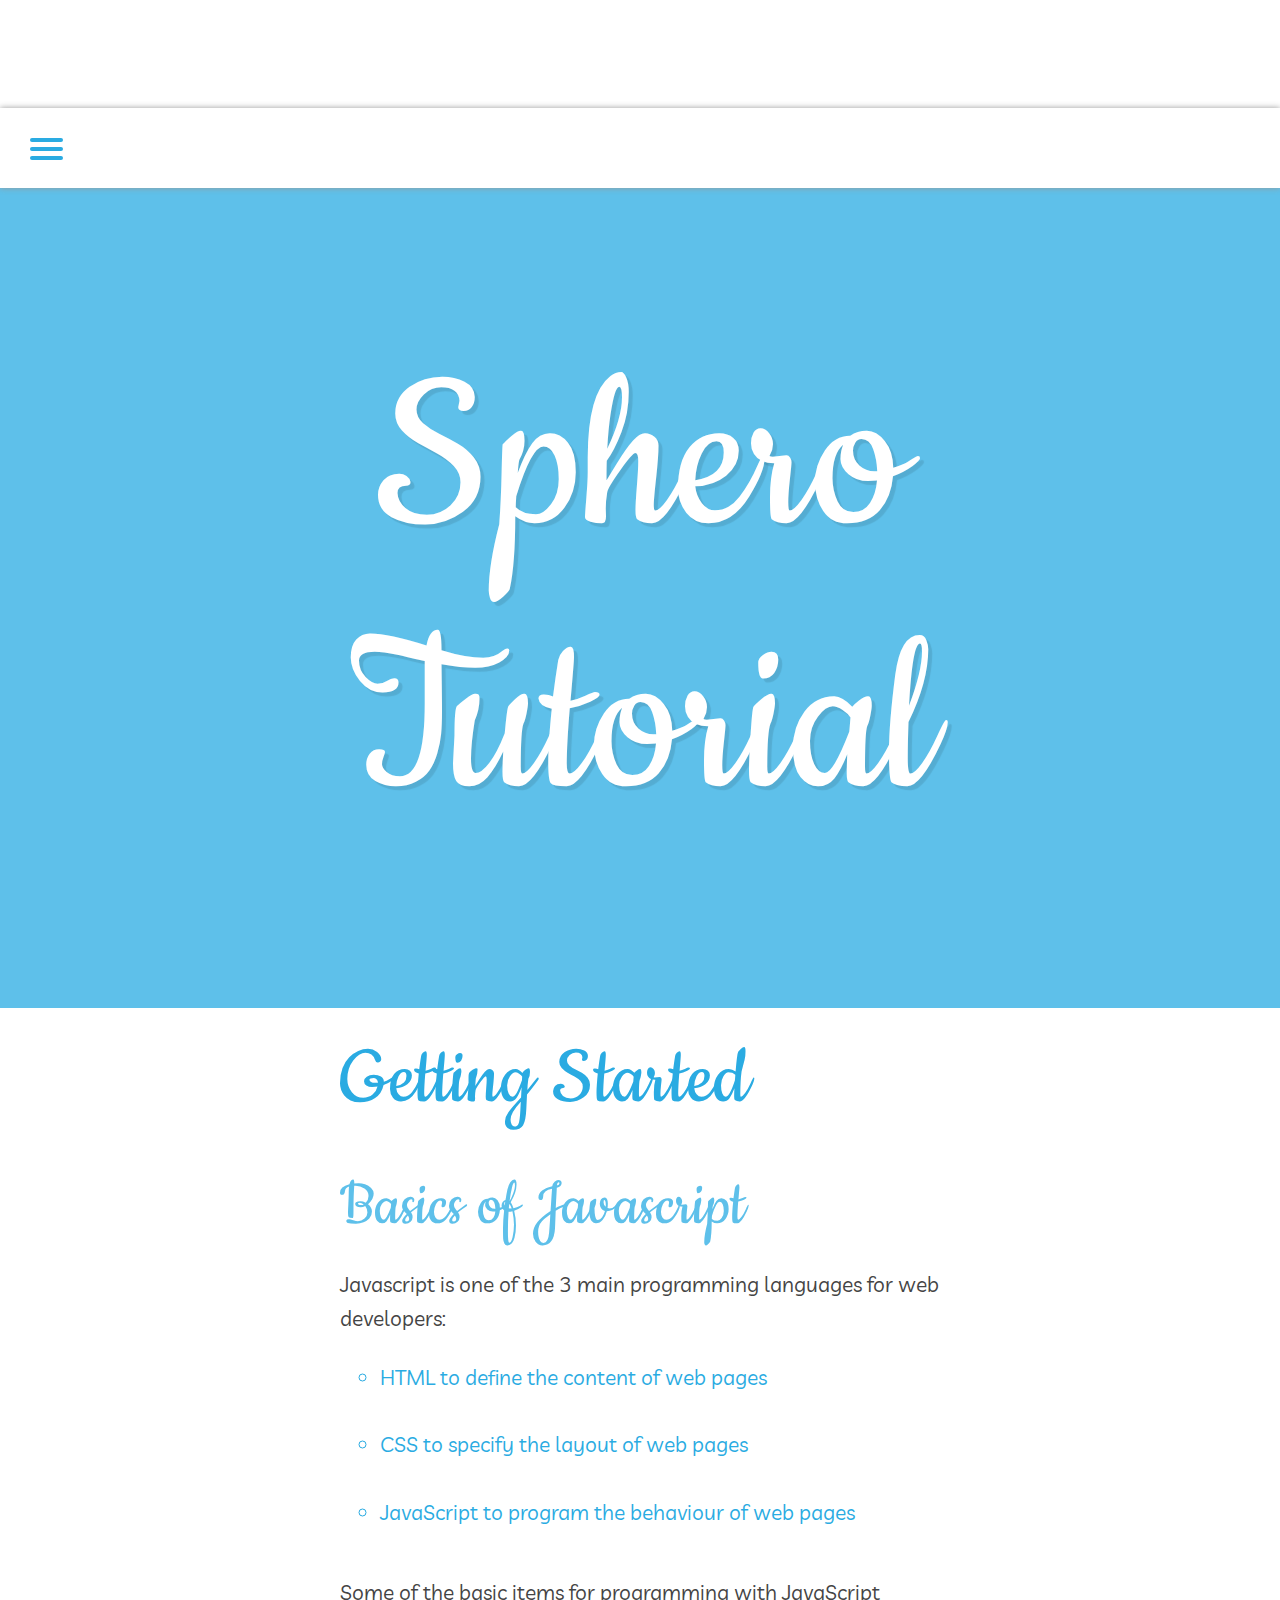
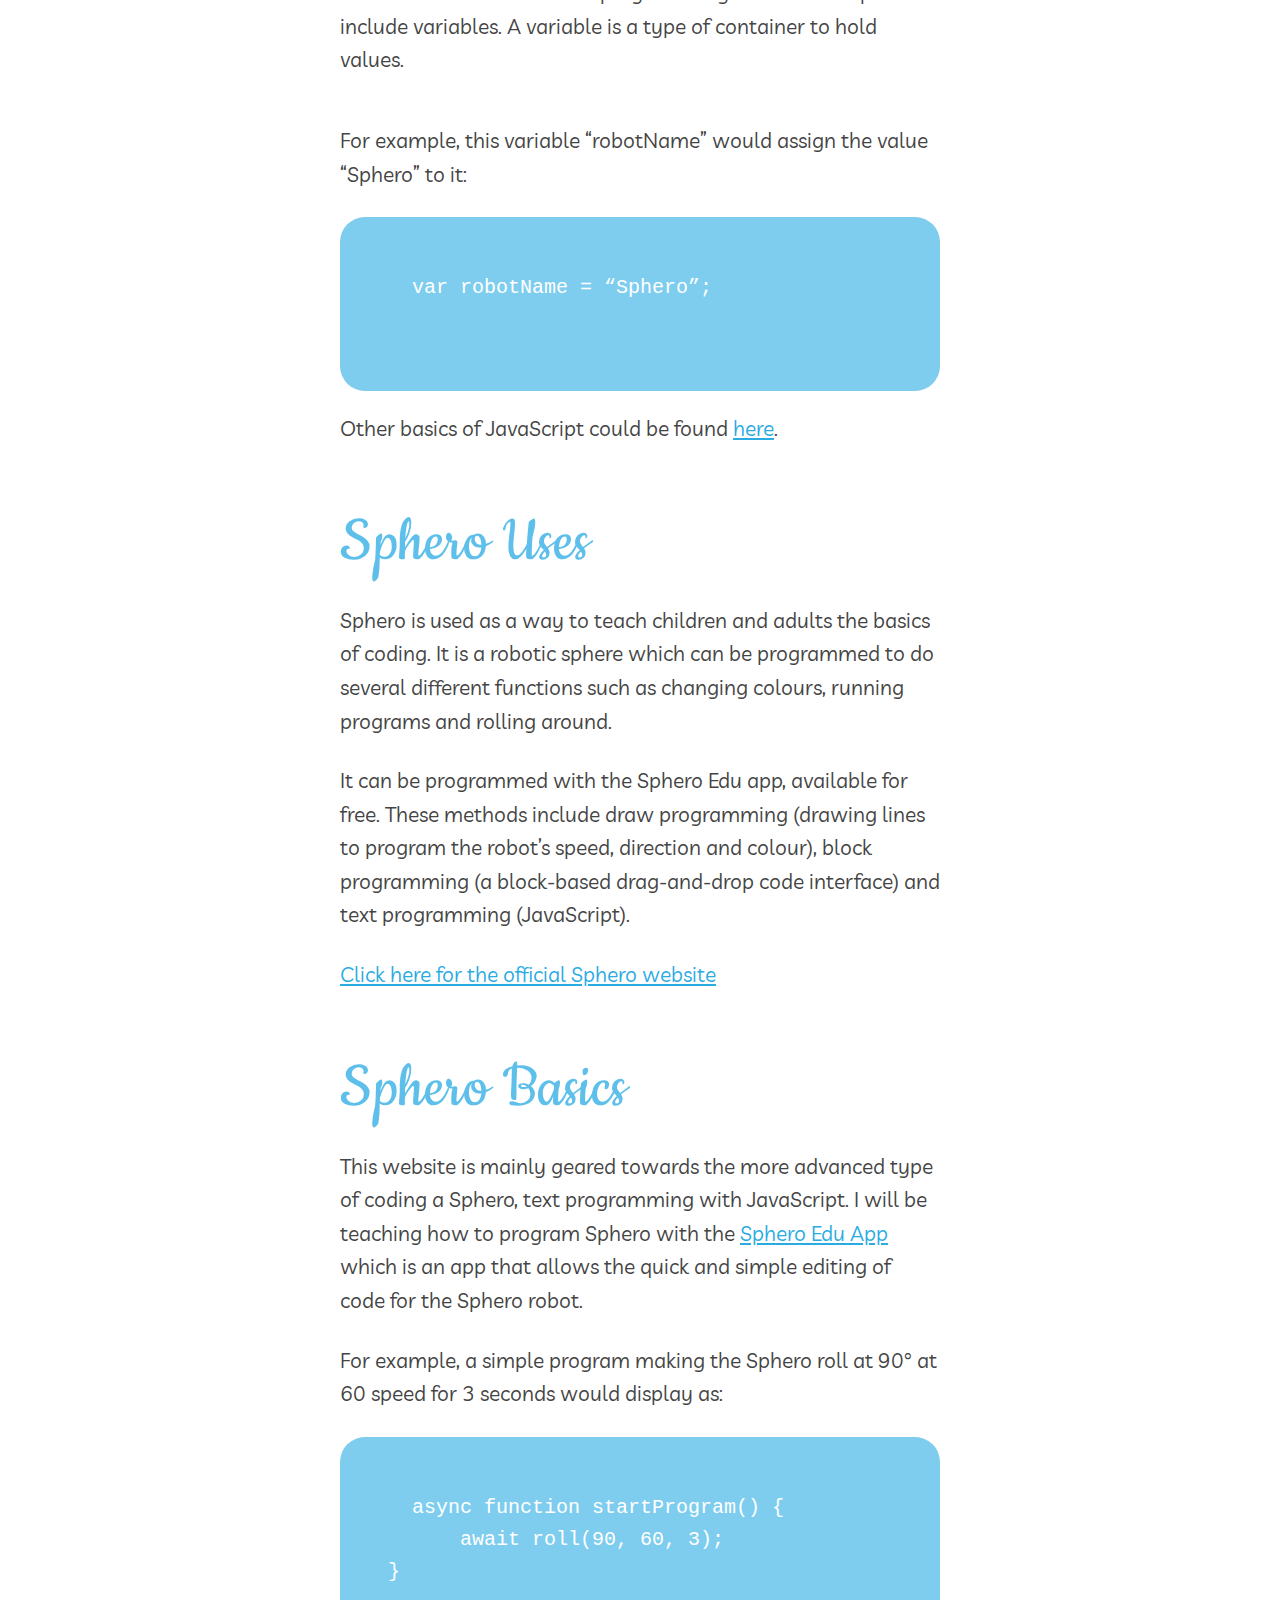
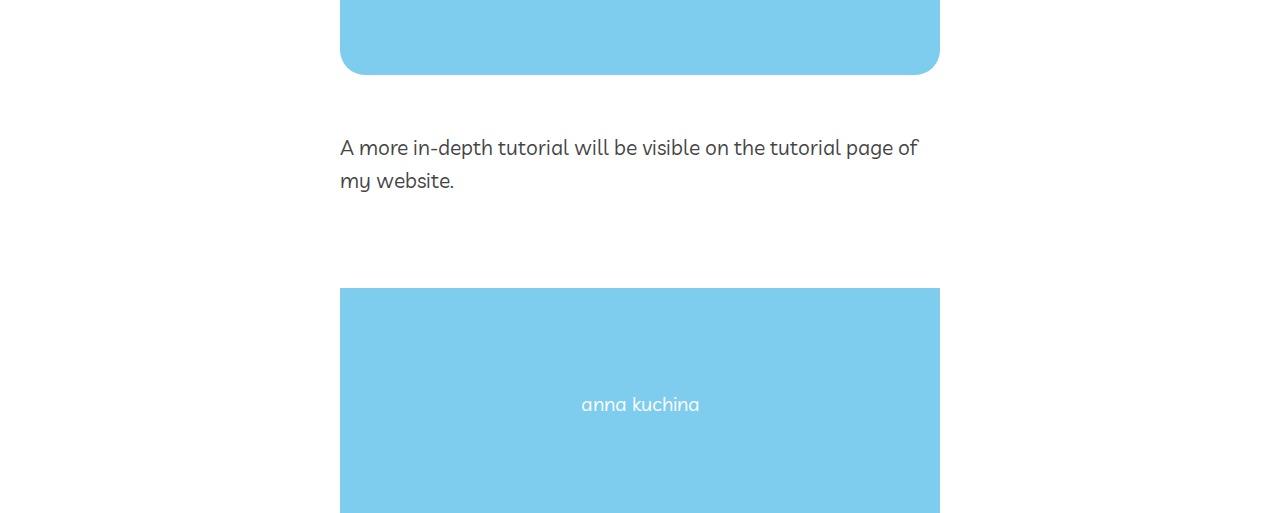
==== pages/gettingstarted.html @ 23ab4cf2 "change pages" ====
<!DOCTYPE html>

<html>
<head>
<link href="https://fonts.googleapis.com/css?family=Abril+Fatface&display=swap" rel="stylesheet">
<link href="https://fonts.googleapis.com/css?family=Molle:400i&display=swap" rel="stylesheet">
<link href="https://fonts.googleapis.com/css?family=Limelight&display=swap" rel="stylesheet">

<link href="https://fonts.googleapis.com/css?family=Amatic+SC&display=swap" rel="stylesheet">
<link href="https://fonts.googleapis.com/css?family=Cookie&display=swap" rel="stylesheet">

<link href="https://fonts.googleapis.com/css?family=Livvic&display=swap" rel="stylesheet">
<link rel="stylesheet" type="text/css" href="../main.css"/>
<link rel="stylesheet" href="https://use.fontawesome.com/releases/v5.8.1/css/all.css" integrity="sha384-50oBUHEmvpQ+1lW4y57PTFmhCaXp0ML5d60M1M7uH2+nqUivzIebhndOJK28anvf" crossorigin="anonymous">
<script src="../index.js"></script>
<title>Sphero Tutorial - Getting Started</title>
</head>
<body>
  
  <div class="navbar">
    <nav role="navigation">
      <div id="menuToggle">
        <!--
    A fake / hidden checkbox is used as click reciever,
    so you can use the :checked selector on it.
    -->
        <input type="checkbox" id="menu-checkbox">

        <!--
    Some spans to act as a hamburger.
    
    They are acting like a real hamburger,
    not that McDonalds stuff.
    -->
        <span></span>
        <span></span>
        <span></span>

        <!--
    Too bad the menu has to be inside of the button
    but hey, it's pure CSS magic.
    -->
        <ul id="menu">
          <a href="#home">
            <ili>Home</a>
          <br>
          <div class="ilipadding"></div>
          <a href="#gettingstarted ">
            <ili>Getting Started</a>
          <br>
          <div class="ilipadding"></div>
          <a href="#tutorial">
            <ili>Tutorial</a>

          <br>
          <div class="ilipadding"></div>
          <a href="#videotutorial">
            <ili>Video Tutorial</a>

          <br>
          <div class="ilipadding"></div>
          <a href="#resources">
            <ili>Resouces</a>

        </ul>
      </div>
    </nav>

  </div>
  
  
  <hero>
      
      <div class="subpagebox">
          <div class="subbigheader">
            <div class="aitext">
           Sphero <br>
              Tutorial
              </div>
            </div>
        </div>


      <div class="mainmargin" id="gettingstarted">
        <div class="mainpage">
        <div class="headerpage">Getting Started
  </div>
        <div class="header">Basics of Javascript
  </div>
     <p>   
      Javascript is one of the 3 main programming languages for web developers:
  </p>
  <ul><li>HTML to define the content of web pages</li>
          <br>
  <li>CSS to specify the layout of web pages</li>
          <br>
  <li>JavaScript to program the behaviour of web pages</li>
    
  <p>
    </ul>
  Some of the basic items for programming with JavaScript include variables.
  A variable is a type of container to hold values.
  </p><p>
  For example, this variable “robotName” would assign the value “Sphero” to it:
  </p>
  
    <div class="codeblock">
  <code>
    <pre>
      var robotName = “Sphero”;
  </pre>
  </code>
      </div>
  
  <p>
  Other basics of JavaScript could be found <a href=”https://www.w3schools.com/js/js_intro.asp”>here</a>.
    </p>
        
       <div class="header">Sphero Uses</div>
  <p> Sphero is used as a way to teach children and adults the basics of coding. It is a robotic sphere which can be programmed to do several different functions such as changing colours, running programs and rolling around.
  </p><p>
  It can be programmed with the Sphero Edu app, available for free. These methods include draw programming (drawing lines to program the robot’s speed, direction and colour), block programming (a block-based drag-and-drop code interface) and text programming (JavaScript).</p>
  <p>
  <a href="https://www.sphero.com/">Click here for the official Sphero website</a>
        </p>
        
      
  
        <div class="header">
          Sphero Basics
        </div>
        <div>
          <p>
          This website is mainly geared towards the more advanced type of coding a Sphero, text programming with JavaScript. I will be teaching how to program Sphero with the
           <a href="https://edu.sphero.com/">Sphero Edu App</a> which is an app that allows the quick and simple editing of code for the Sphero robot.
  </p>
  </div>
        <p>For example, a simple program making the Sphero roll at 90° at 60 speed for 3 seconds would display as:</p>
        
        <div class="codeblock">
      
          <code>
            <pre>
      async function startProgram() {
          await roll(90, 60, 3);
    }
  </pre>
        </code>
          </div>
  
  <code>
  </code>
  
  <p>
  A more in-depth tutorial will be visible on the tutorial page of my website.
  </p>
    
  <footer>
    
    <div class="anna"><i class="fas fa-copyright"></i> anna kuchina
      </div>
    
    </footer>
    </hero>
    
    </body>
    </html>
---- main.css ----
body {
  font-family: 'Livvic', sans-serif;
  box-sizing: border-box;
  margin: 0px;
  padding: 0px;
  color: rgb(68, 68, 68);
  line-height: 1.6;
  font-size: 18px;
}

p {
  padding-bottom: 5px;
}

a {
  color: #2aabe2;
  transition: color 0.3s ease;
}

a:hover {
  text-decoration: underline;
  color: #7ecdee;
}

li {
  color: #2aabe2;
  list-style-type: circle;
}



html {
  scroll-behavior: smooth;
}

.navbar {
  width: 100%;
  background-color: white;
  height: 80px;
  position: fixed;
  z-index: 2;
      -webkit-box-shadow: 0 0px 6px 0px #999;
    -moz-box-shadow: 0 0px 6px 0px #999;
    box-shadow: 0 0px 6px 0px #999;
}



#navigation-top {
  box-shadow: 8px 5px 4px rgba(23, 227, 131, 0.7);
}


#menuToggle {
  display: block;
  position: relative;
  top: 30px;
  left: 30px;
  z-index: 5;
  -webkit-user-select: none;
  user-select: none;
}

#menuToggle input {
  display: block;
  width: 40px;
  height: 32px;
  position: absolute;
  top: -7px;
  left: -5px;

  cursor: pointer;

  opacity: 0; /* hide this */
  z-index: 2; /* and place it over the hamburger */

  -webkit-touch-callout: none;
}

/*
 * Just a quick hamburger
 */
#menuToggle span {
  display: block;
  width: 33px;
  height: 4px;
  margin-bottom: 5px;
  position: relative;

  background: #2aabe2;
  border-radius: 3px;

  z-index: 1;

  transform-origin: 4px 0px;

  transition: transform 0.5s cubic-bezier(0.77, 0.2, 0.05, 1),
    background 0.5s cubic-bezier(0.77, 0.2, 0.05, 1), opacity 0.55s ease;
}

#menuToggle span:first-child {
  transform-origin: 0% 0%;
}

#menuToggle span:nth-last-child(2) {
  transform-origin: 0% 100%;
}

/* 
 * Transform all the slices of hamburger
 * into a crossmark.
 */
#menuToggle input:checked ~ span {
  opacity: 1;
  transform: rotate(45deg) translate(-2px, -1px);
  background: #2aabe2;
}

/*
 * But let's hide the middle one.
 */
#menuToggle input:checked ~ span:nth-last-child(3) {
  opacity: 0;
  transform: rotate(0deg) scale(0.2, 0.2);
    background: #2aabe2;
}

/*
 * Ohyeah and the last one should go the other direction
 */
#menuToggle input:checked ~ span:nth-last-child(2) {
  transform: rotate(-45deg) translate(0, -1px);
      background: #2aabe2;
}

/*
 * Make this absolute positioned
 * at the top left of the screen
 */
#menu {
  position: absolute;
    width: 100%;
    margin: -100px 0 0 -50px;
    padding: 50px;
    padding-top: 125px;
    background: rgb(252, 252, 252, 0.98);
    list-style-type: none;
    -webkit-font-smoothing: antialiased;
    transform-origin: 0% 0%;
    transform: translate(-100%, 0);
    transition: transform 0.5s cubic-bezier(0.77, 0.2, 0.05, 1);
      height: 100vh
}

#menu li {
  padding: 10px 0;
  font-size: 22px;
}

/*
 * And let's slide it in from the left
 */
#menuToggle input:checked ~ ul {
  transform: none;
}

/*
 * END OF MENU THING
 */


code {
  font-size: 12px;
  padding: 10px;
  color: white;
}

.codeblock {
  background-color: #7ecdee;
  width: 100%;
    height: 100%;
  border-radius: 25px;
}

.hero {
  position: relative;
}

.codebox {
  background: url("https://c1.staticflickr.com/65535/48710186606_efa2295e57_k.jpg") no-repeat center center fixed; 
  -webkit-background-size: cover;
  -moz-background-size: cover;
  -o-background-size: cover;
  background-size: cover;
  height: 100vh;
  
}



.subpagebox {
  background: rgb(94, 192, 234) no-repeat center center fixed; 
  -webkit-background-size: cover;
  -moz-background-size: cover;
  -o-background-size: cover;
  background-size: cover;
  height: 100vh;
  
}

.subbigheader {
  font-size: 180px;
  text-align: center;
   padding-top: 10vh;
  color: white;
font-family: 'Cookie', cursive;
  text-shadow: 4px 4px 1px rgba(0,0,0,0.1); 
}

.bigheader {
  font-size: 250px;
  text-align: center;
   padding-top: 10vh;
  color: white;
font-family: 'Cookie', cursive;
  text-shadow: 4px 4px 1px rgba(0,0,0,0.1); 

}



.container {
    position: relative;
    width: 100%;
    height: 0;
    padding-bottom: 56.25%;
  margin-top: 40px;
}

.video {
    position: absolute;
    top: 0;
    left: 0;
    width: 100%;
    height: 100%;
   border-radius: 15px;
}

/* MAIN THINGS
 */
  .aitext {
    font-size: 120px;
     margin-top: 15vh;
     line-height: 1.05
  }

  .header {
    font-size: 50px;
    font-family: 'Cookie', cursive;
      color: #5ec0ea;
      margin-bottom: -16px;
    padding-top: 15px;
  }
  
  .miniheader {
    font-size: 40px;
     font-family: 'Cookie', cursive;
    color: #5ec0ea;
    margin-bottom: -16px;
    margin-top: 50px;
  }
  
  .javaminiheader {
    font-size: 40px;
    font-family: 'Cookie', cursive;
    color: #5ec0ea;
    padding-top: 15px;
    margin-bottom: -7px;
  }
  
  .headerpage {
    font-size: 60px;
    font-family: 'Cookie', cursive;
      color: #2aabe2;
      margin-bottom: -16px;
  }
  
  .statement {
    margin-top: 50px;
    margin-bottom: 50px;
  }
  
  .mainmargin {
        margin-left: 40px;
    margin-right: 40px;
  }

 .blogpicture {
    object-fit: contain;
    padding-top: 15px;
    padding-bottom: 50px;
  }

.bluetext {
  color: #2aabe2;
  padding-top: 15px;
}




@media screen and (min-width: 500px) {
 .mainmargin {
    margin-left: 80px;
    margin-right: 80px;
}
  
}

@media screen and (min-width: 660px) {
  .bigheader {
    font-size: 170px;
  }

  .subbigheader {
    font-size: 120px;
  }

  .mainmargin {
    margin-left: 130px;
    margin-right: 130px;
}
  
  code {
    font-size: 20px;
  }
  
}


@media screen and (min-width: 800px) {
  .mainmargin {
    max-width: 600px;
    margin-left: 0px;
    margin-right: 0px;
    margin: auto;
  }

  body {
      font-size: 21px;
  }
  
  .header {
    font-size: 70px;
  }
  
  .headerpage {
    font-size: 90px;
  }
  
  .aitext {
    font-size: 250px;
  }

  .bigheader {
    font-size: 200px;
  }

  .subbigheader {
    font-size: 140px;
    margin-top: 12vh;
  }
  
  .miniheader {
    font-size: 70px;
  }
  
  .javaminiheader {
    font-size: 70px;
  }

}

@media screen and (min-width: 1024px) {
  
}



.anna {
  color: white;
}

footer {
  position: relative;
  width: 100%;
font-size: 20px;
    padding-top: 100px;
    padding-bottom: 100px;
  background-color: #7ecdee;
  margin-top: 85px;
  text-align: center;
}
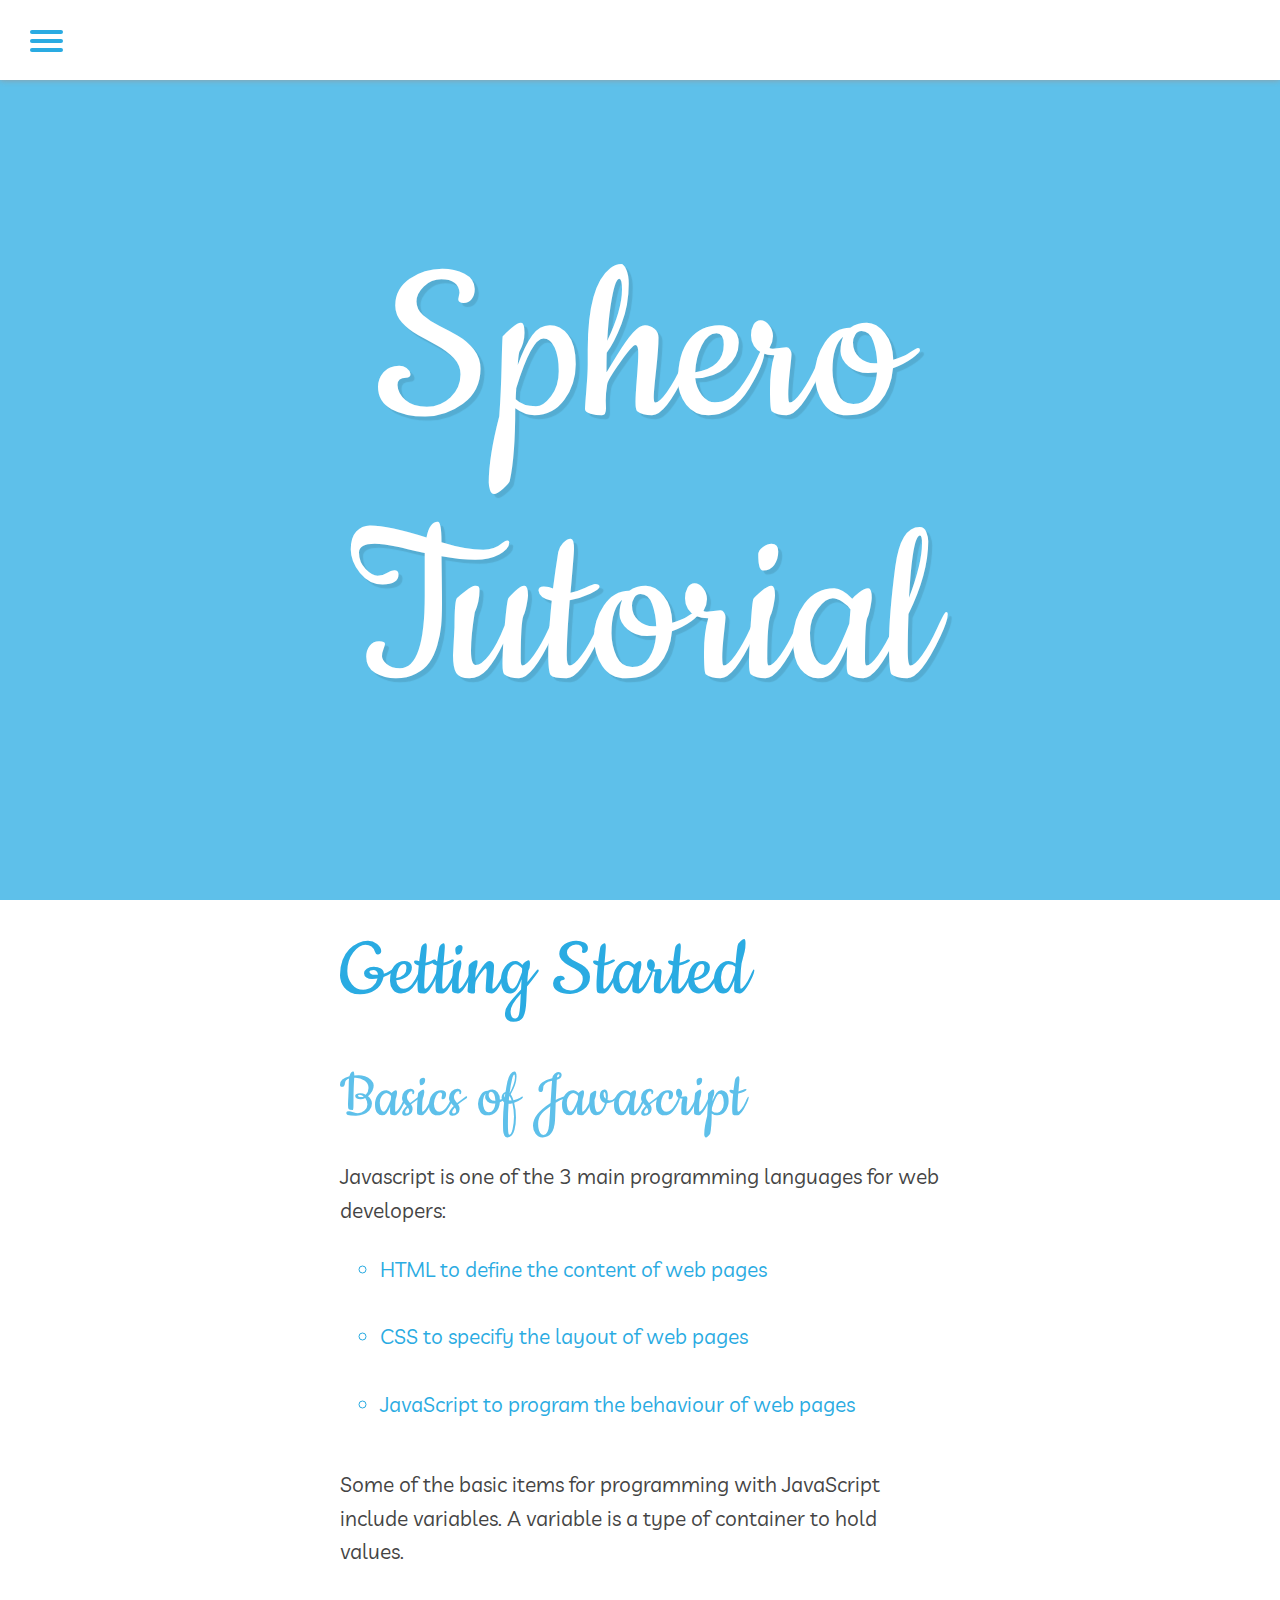
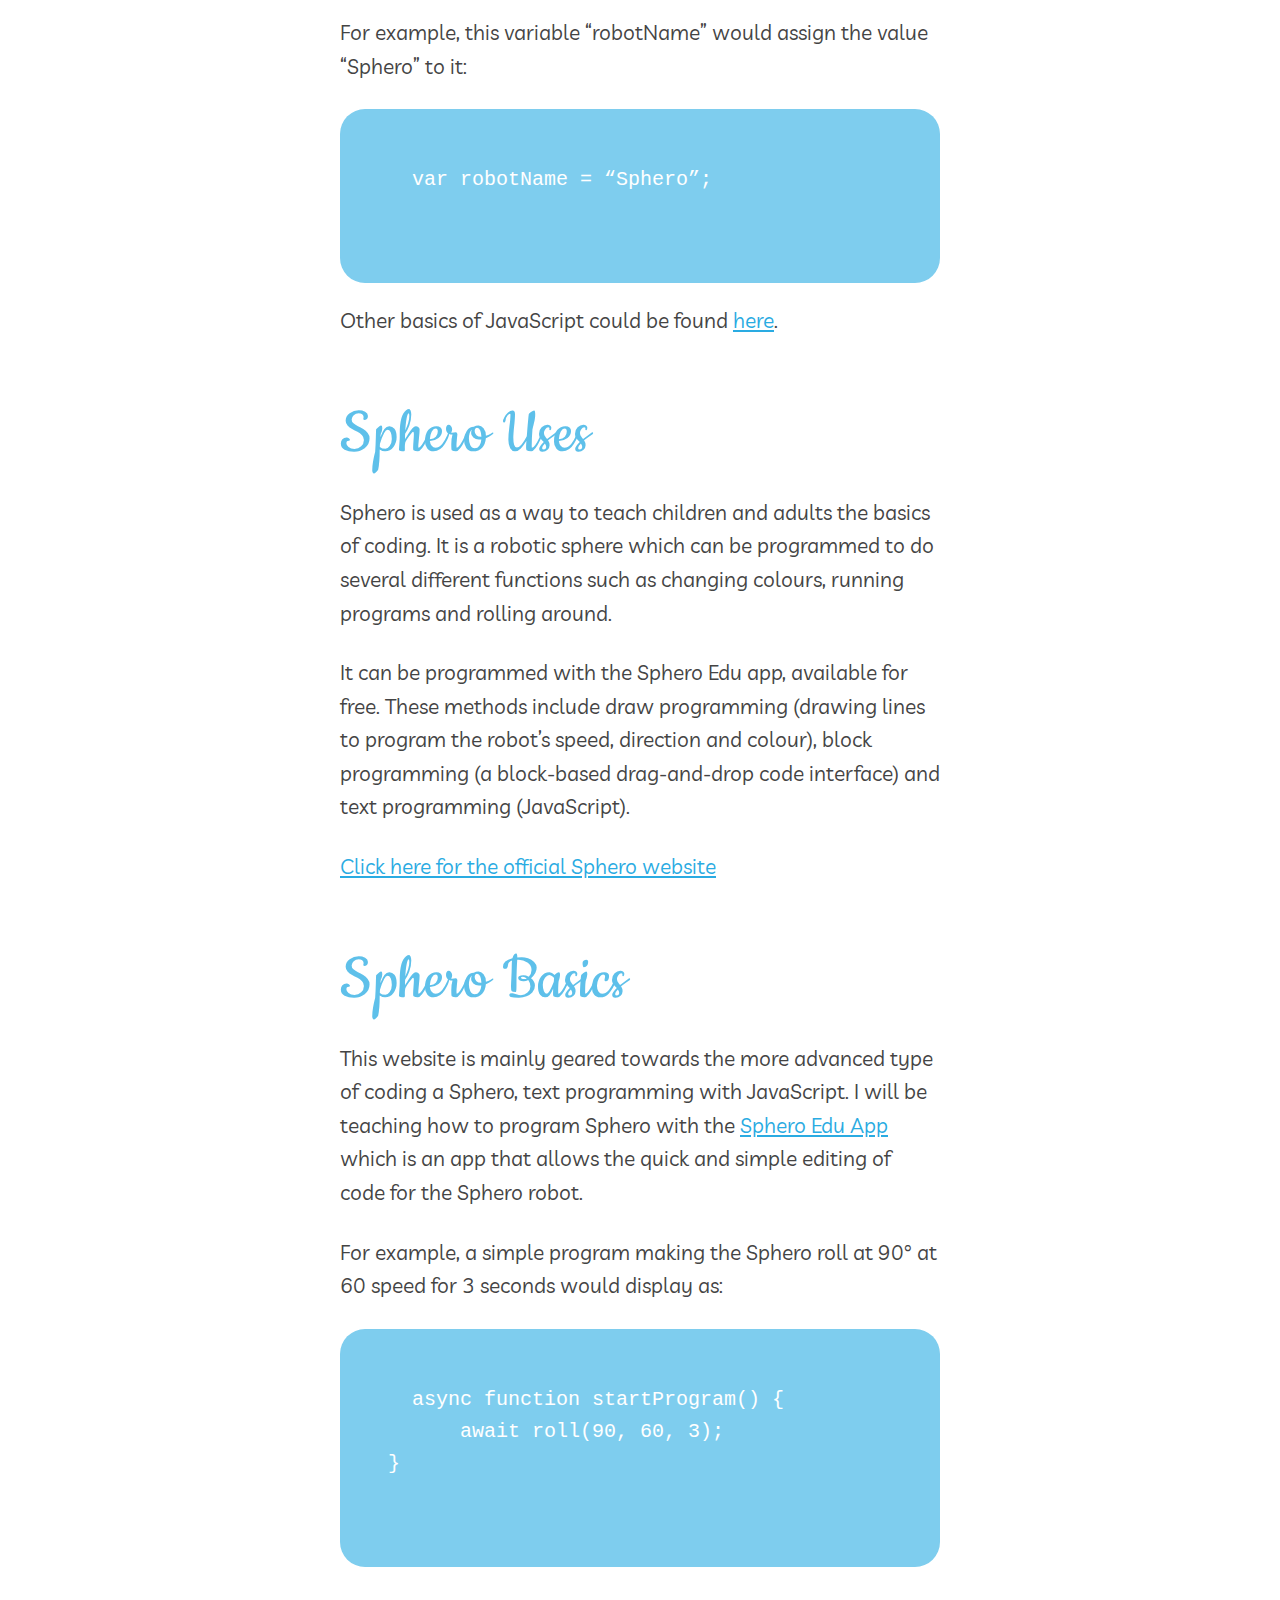
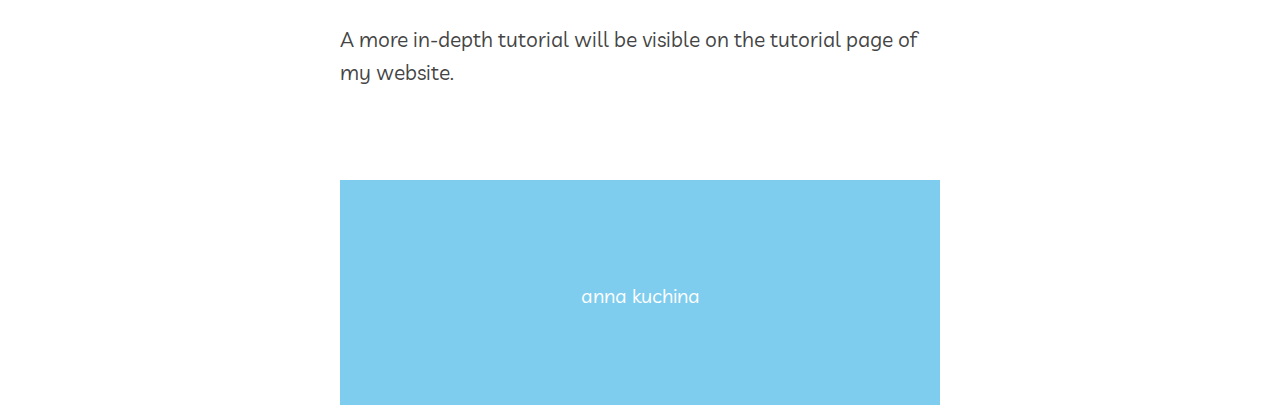
==== commit 0a5c05a7: "updated all site img logos" ====
--- a/pages/gettingstarted.html
+++ b/pages/gettingstarted.html
@@ -2,6 +2,7 @@
 
 <html>
 <head>
+    <link rel="icon" href="../Sphero/img/Transparant Sphero Logo.png">
 <link href="https://fonts.googleapis.com/css?family=Abril+Fatface&display=swap" rel="stylesheet">
 <link href="https://fonts.googleapis.com/css?family=Molle:400i&display=swap" rel="stylesheet">
 <link href="https://fonts.googleapis.com/css?family=Limelight&display=swap" rel="stylesheet">
--- a/main.css
+++ b/main.css
@@ -368,7 +368,6 @@
 
   .subbigheader {
     font-size: 140px;
-    margin-top: 12vh;
   }
   
   .miniheader {
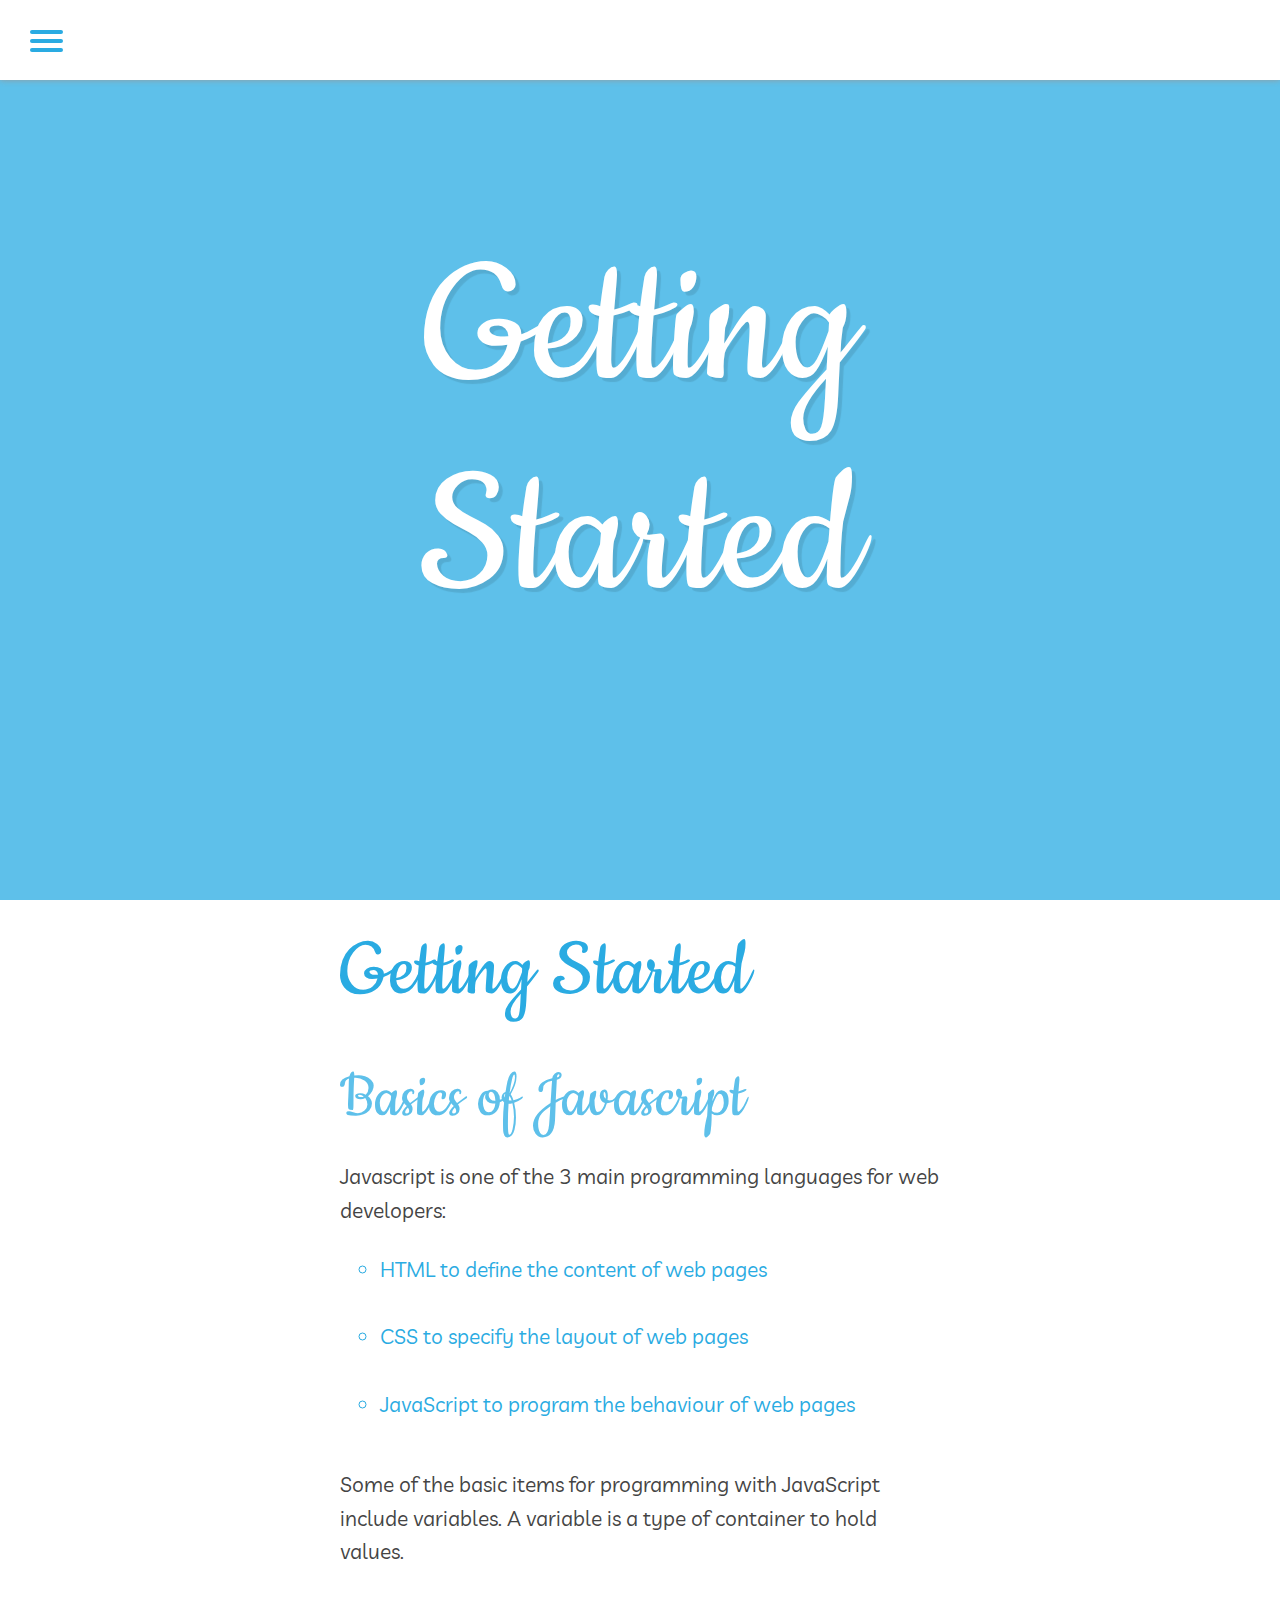
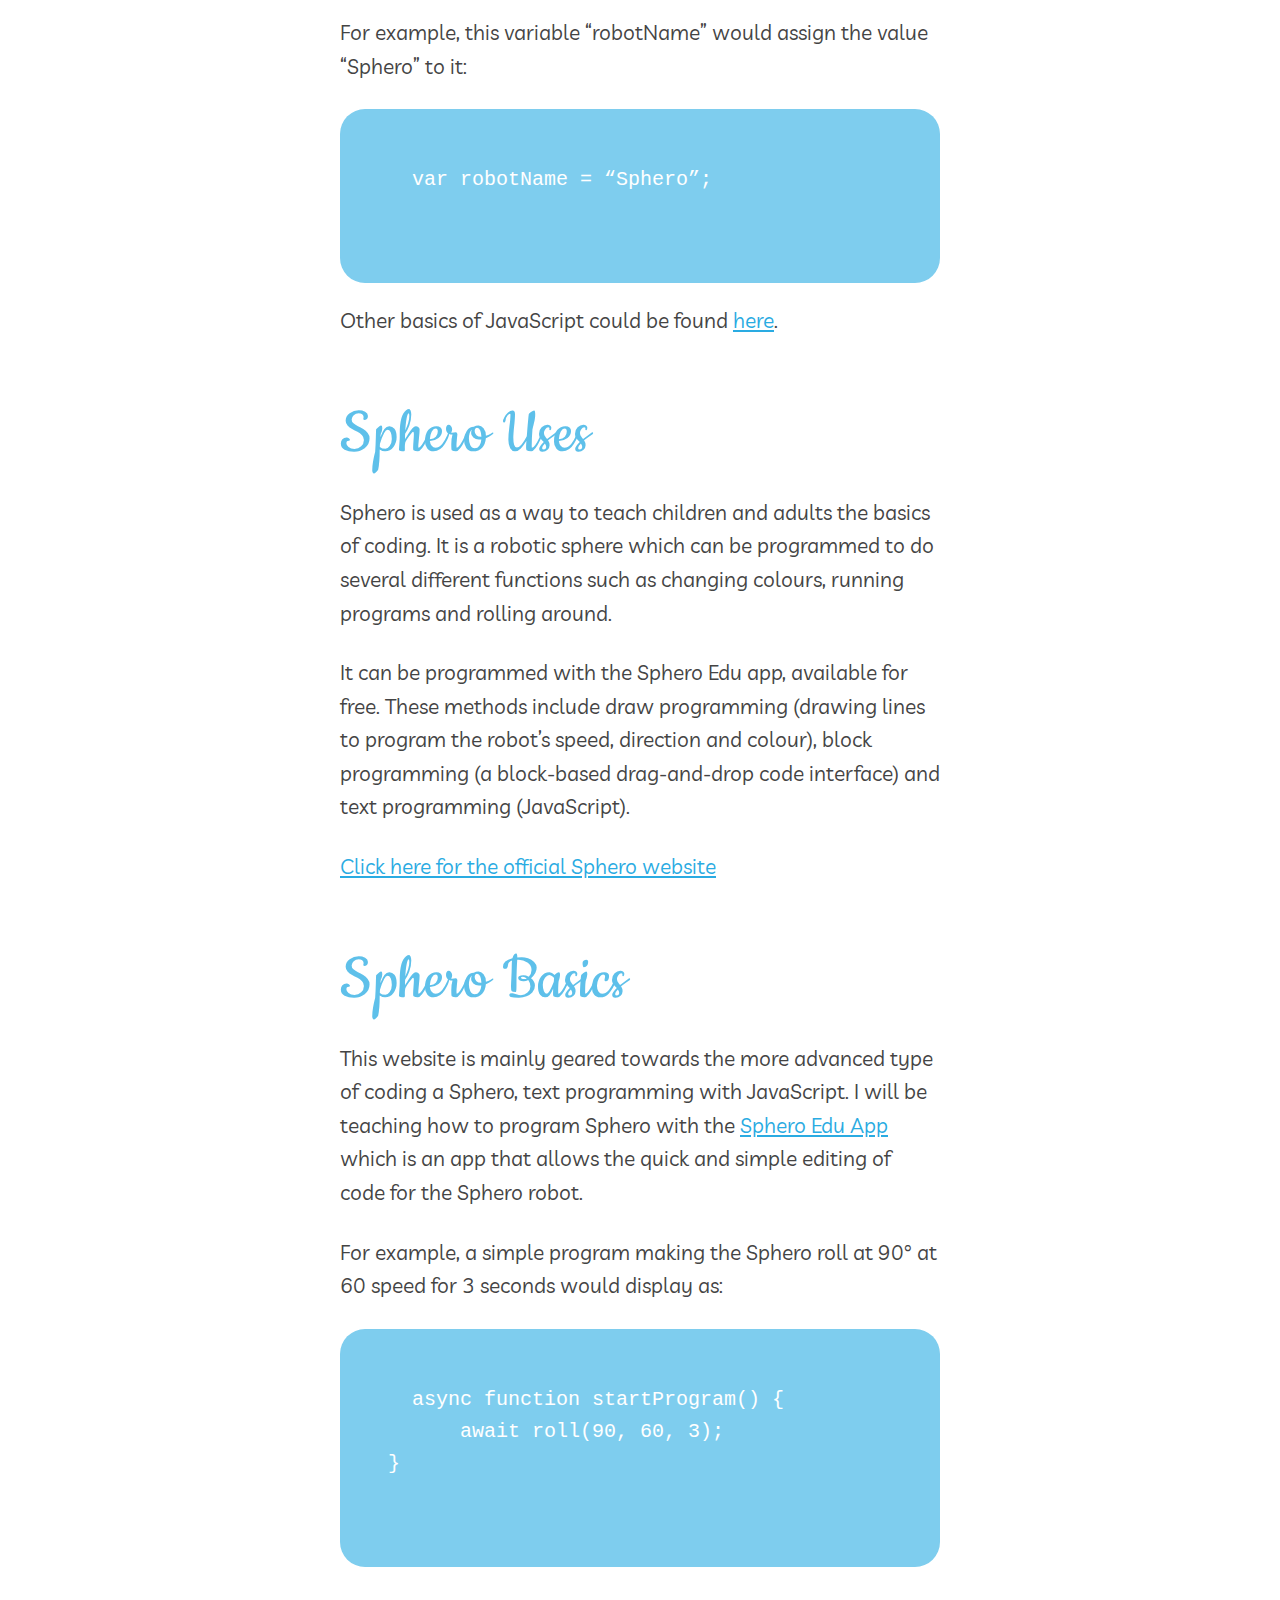
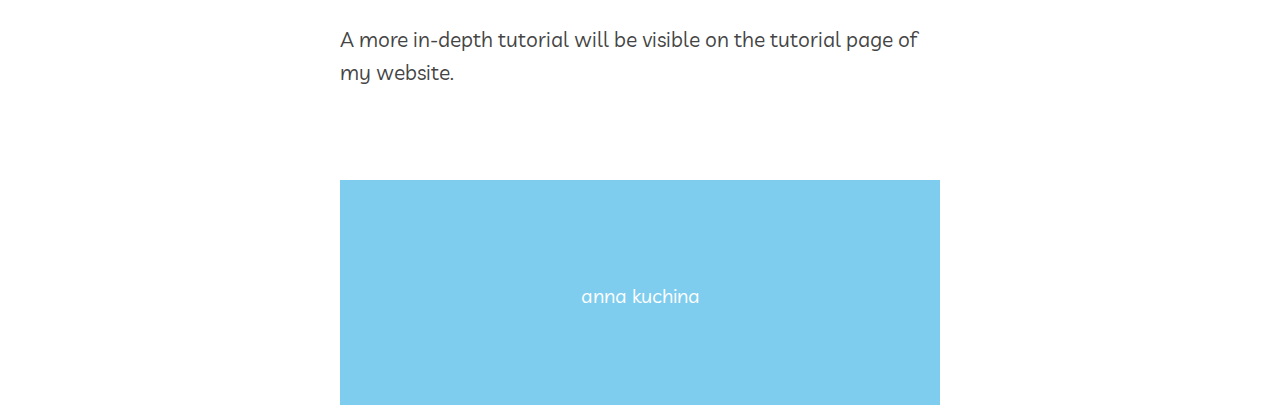
==== commit 253142d1: "fixed many things" ====
--- a/pages/gettingstarted.html
+++ b/pages/gettingstarted.html
@@ -2,7 +2,7 @@
 
 <html>
 <head>
-    <link rel="icon" href="../Sphero/img/Transparant Sphero Logo.png">
+    <link rel="icon" href="/img/Transparent Sphero Logo.png">
 <link href="https://fonts.googleapis.com/css?family=Abril+Fatface&display=swap" rel="stylesheet">
 <link href="https://fonts.googleapis.com/css?family=Molle:400i&display=swap" rel="stylesheet">
 <link href="https://fonts.googleapis.com/css?family=Limelight&display=swap" rel="stylesheet">
@@ -75,8 +75,8 @@
       <div class="subpagebox">
           <div class="subbigheader">
             <div class="aitext">
-           Sphero <br>
-              Tutorial
+           Getting <br>
+              Started
               </div>
             </div>
         </div>
--- a/main.css
+++ b/main.css
@@ -186,46 +186,6 @@
   position: relative;
 }
 
-.codebox {
-  background: url("https://c1.staticflickr.com/65535/48710186606_efa2295e57_k.jpg") no-repeat center center fixed; 
-  -webkit-background-size: cover;
-  -moz-background-size: cover;
-  -o-background-size: cover;
-  background-size: cover;
-  height: 100vh;
-  
-}
-
-
-
-.subpagebox {
-  background: rgb(94, 192, 234) no-repeat center center fixed; 
-  -webkit-background-size: cover;
-  -moz-background-size: cover;
-  -o-background-size: cover;
-  background-size: cover;
-  height: 100vh;
-  
-}
-
-.subbigheader {
-  font-size: 180px;
-  text-align: center;
-   padding-top: 10vh;
-  color: white;
-font-family: 'Cookie', cursive;
-  text-shadow: 4px 4px 1px rgba(0,0,0,0.1); 
-}
-
-.bigheader {
-  font-size: 250px;
-  text-align: center;
-   padding-top: 10vh;
-  color: white;
-font-family: 'Cookie', cursive;
-  text-shadow: 4px 4px 1px rgba(0,0,0,0.1); 
-
-}
 
 
 
@@ -248,10 +208,45 @@
 
 /* MAIN THINGS
  */
-  .aitext {
+  .bigheader {
     font-size: 120px;
-     margin-top: 15vh;
-     line-height: 1.05
+     text-align: center;
+   padding-top: 30vh;
+  color: white;
+font-family: 'Cookie', cursive;
+  text-shadow: 4px 4px 1px rgba(0,0,0,0.1); 
+  }
+
+  .subbigheader {
+    font-size: 100px;
+    text-align: center;
+  font-family: 'Cookie', cursive;
+    padding-top: 25vh;
+    color: white;
+    text-shadow: 4px 4px 1px rgba(0,0,0,0.1);
+    color: white;
+    line-height: 1.05;
+  }
+
+  /* MAIN BLOCKS */
+  .codebox {
+    background: url("https://c1.staticflickr.com/65535/48710186606_efa2295e57_k.jpg") no-repeat center center fixed; 
+    -webkit-background-size: cover;
+    -moz-background-size: cover;
+    -o-background-size: cover;
+    background-size: cover;
+    height: 100vh;
+    
+  }
+  
+  
+  .subpagebox {
+    background: rgb(94, 192, 234) no-repeat center center fixed;
+      -webkit-background-size: cover;
+      -moz-background-size: cover;
+      -o-background-size: cover;
+      background-size: cover;
+      height: 100vh;
   }
 
   .header {
@@ -320,6 +315,7 @@
 @media screen and (min-width: 660px) {
   .bigheader {
     font-size: 170px;
+    padding-top: 25vh;
   }
 
   .subbigheader {
@@ -358,16 +354,14 @@
     font-size: 90px;
   }
   
-  .aitext {
+
+  .bigheader {
     font-size: 250px;
-  }
-
-  .bigheader {
+    padding-top: 20vh;
+  }
+
+  .subbigheader {
     font-size: 200px;
-  }
-
-  .subbigheader {
-    font-size: 140px;
   }
   
   .miniheader {
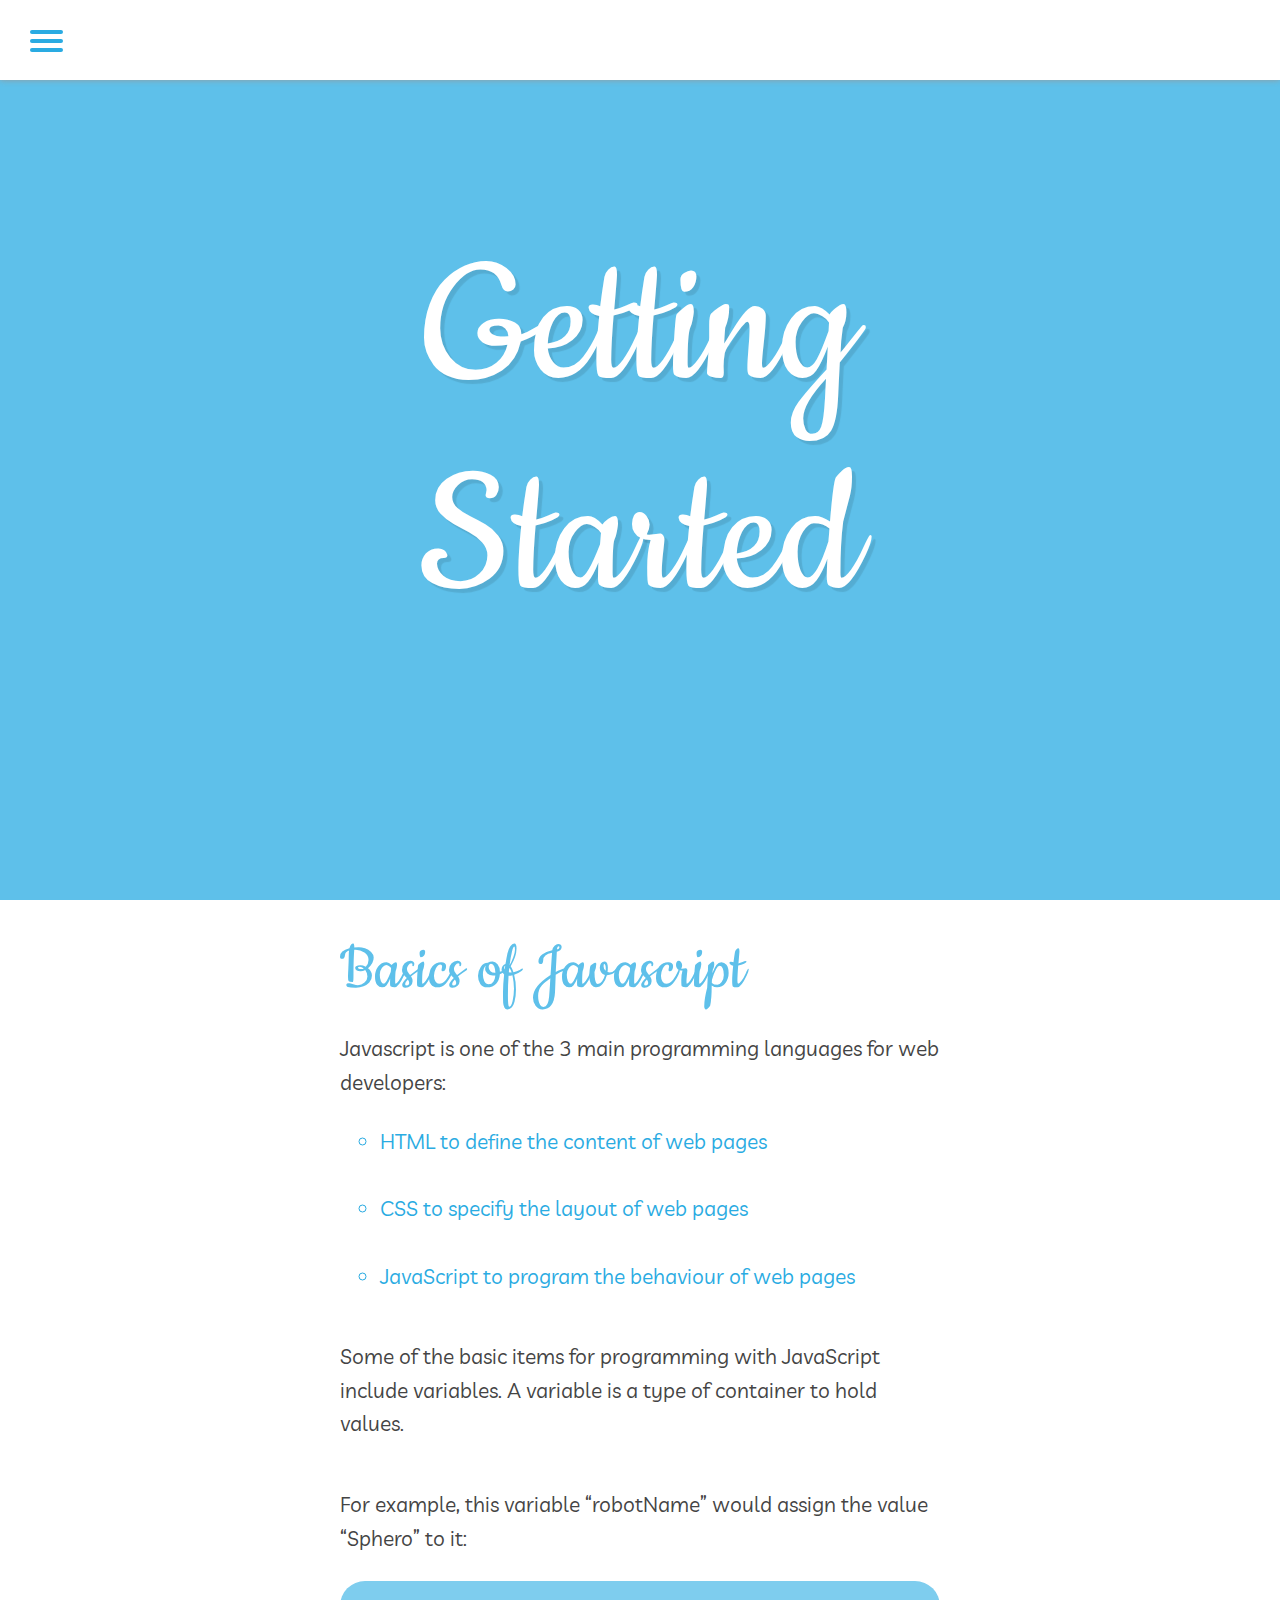
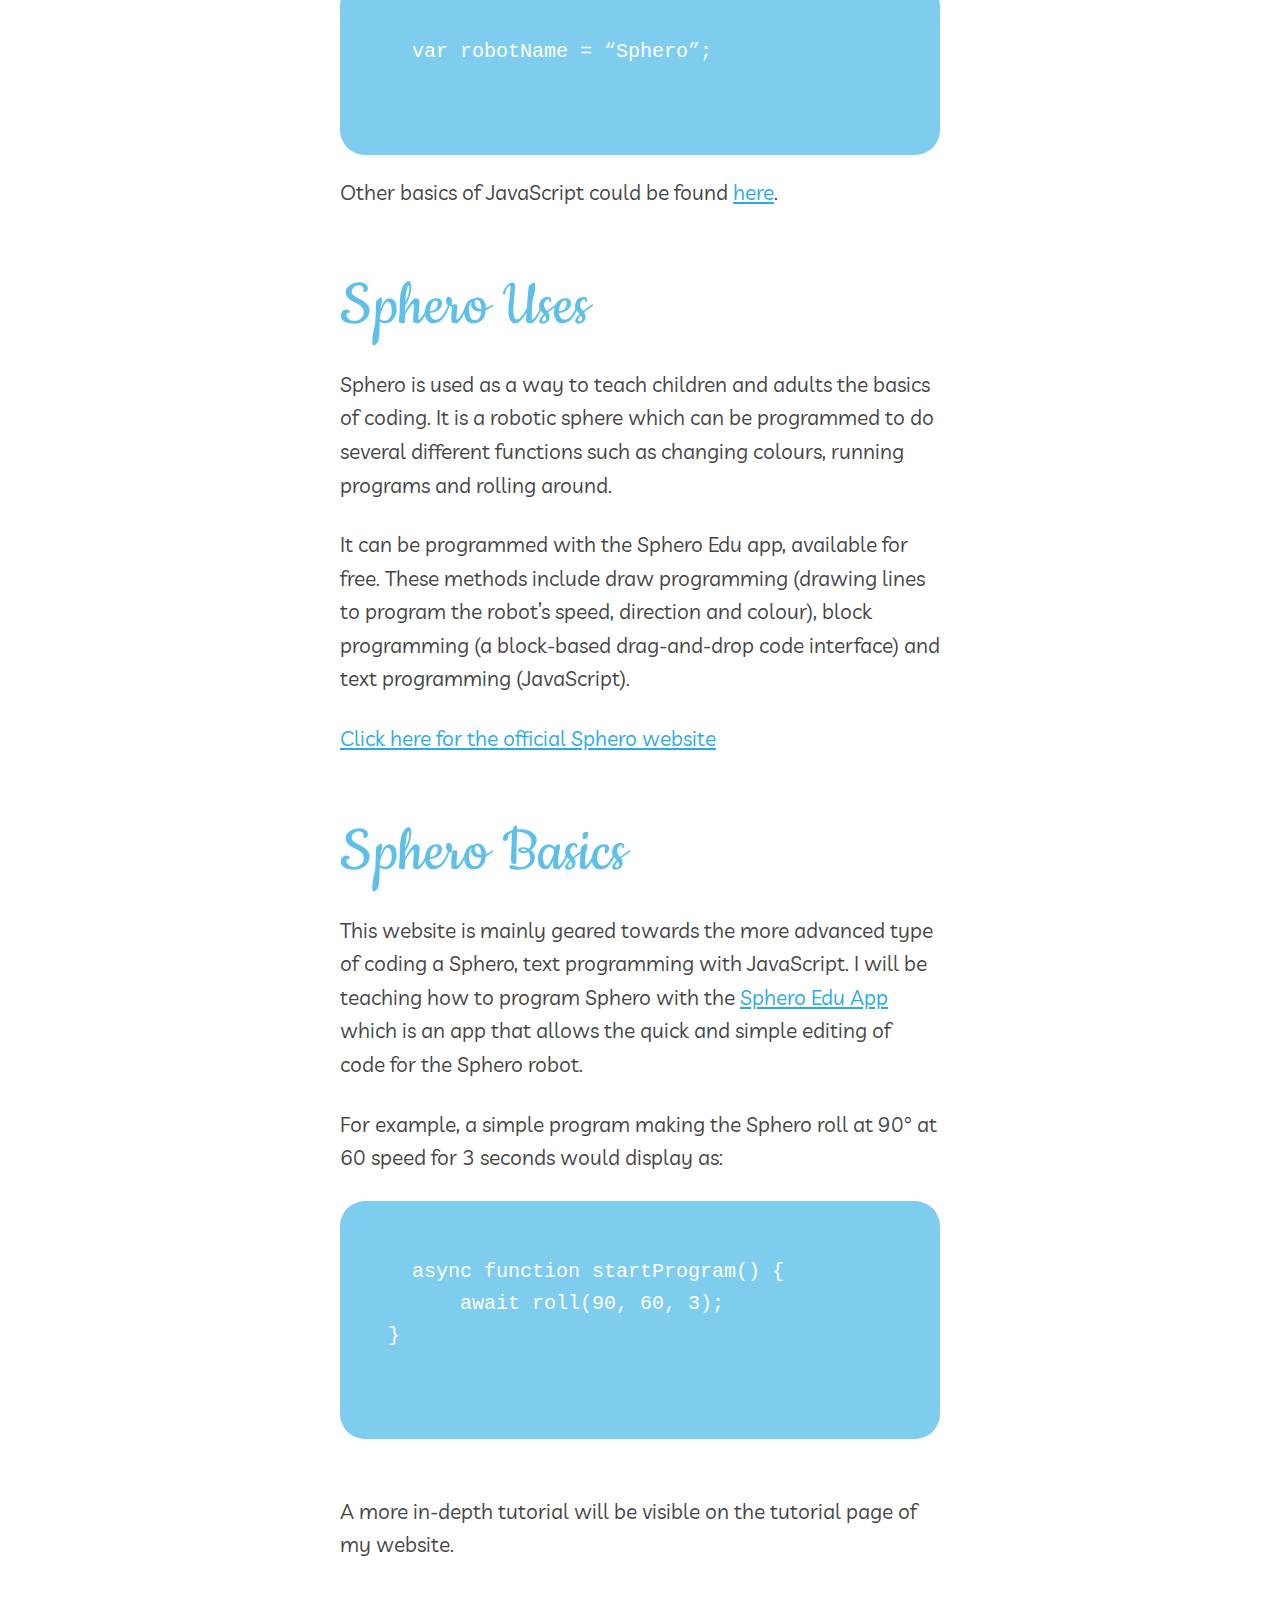
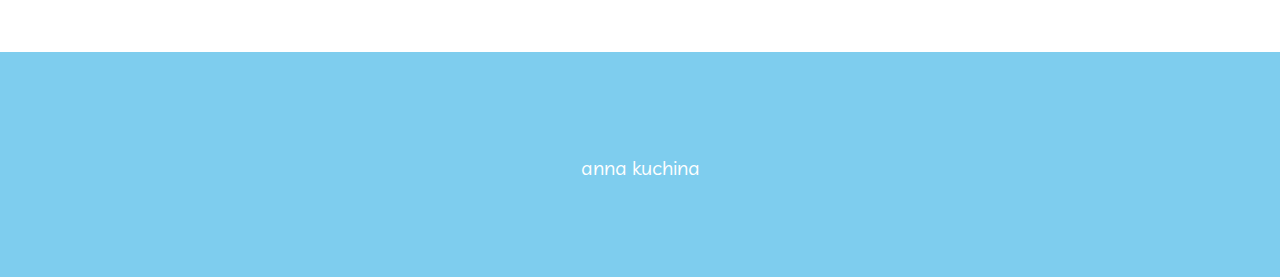
==== commit 48d7f75f: "Changed icon things" ====
--- a/pages/gettingstarted.html
+++ b/pages/gettingstarted.html
@@ -2,7 +2,7 @@
 
 <html>
 <head>
-    <link rel="icon" href="/img/Transparent Sphero Logo.png">
+    <link rel="icon" href="../img/T_Sphero_Logo.png">
 <link href="https://fonts.googleapis.com/css?family=Abril+Fatface&display=swap" rel="stylesheet">
 <link href="https://fonts.googleapis.com/css?family=Molle:400i&display=swap" rel="stylesheet">
 <link href="https://fonts.googleapis.com/css?family=Limelight&display=swap" rel="stylesheet">
@@ -41,29 +41,29 @@
     Too bad the menu has to be inside of the button
     but hey, it's pure CSS magic.
     -->
-        <ul id="menu">
-          <a href="#home">
-            <ili>Home</a>
-          <br>
-          <div class="ilipadding"></div>
-          <a href="#gettingstarted ">
-            <ili>Getting Started</a>
-          <br>
-          <div class="ilipadding"></div>
-          <a href="#tutorial">
-            <ili>Tutorial</a>
+    <ul id="menu">
+        <a href="https://annakuchina.github.io/sphero/">
+          <ili>Home</a>
+        <br>
+        <div class="ilipadding"></div>
+        <a href="https://annakuchina.github.io/sphero/pages/gettingstarted.html">
+          <ili>Getting Started</a>
+        <br>
+        <div class="ilipadding"></div>
+        <a href="https://annakuchina.github.io/sphero/pages/tutorial.html">
+          <ili>Tutorial</a>
 
-          <br>
-          <div class="ilipadding"></div>
-          <a href="#videotutorial">
-            <ili>Video Tutorial</a>
+        <br>
+        <div class="ilipadding"></div>
+        <a href="https://annakuchina.github.io/sphero/pages/videotutorial.html">
+          <ili>Video Tutorial</a>
 
-          <br>
-          <div class="ilipadding"></div>
-          <a href="#resources">
-            <ili>Resouces</a>
+        <br>
+        <div class="ilipadding"></div>
+        <a href="https://annakuchina.github.io/sphero/pages/resources.html">
+          <ili>Resouces</a>
 
-        </ul>
+      </ul>
       </div>
     </nav>
 
@@ -84,8 +84,6 @@
 
       <div class="mainmargin" id="gettingstarted">
         <div class="mainpage">
-        <div class="headerpage">Getting Started
-  </div>
         <div class="header">Basics of Javascript
   </div>
      <p>   
@@ -155,6 +153,8 @@
   <p>
   A more in-depth tutorial will be visible on the tutorial page of my website.
   </p>
+    </div>
+    </div>
     
   <footer>
     
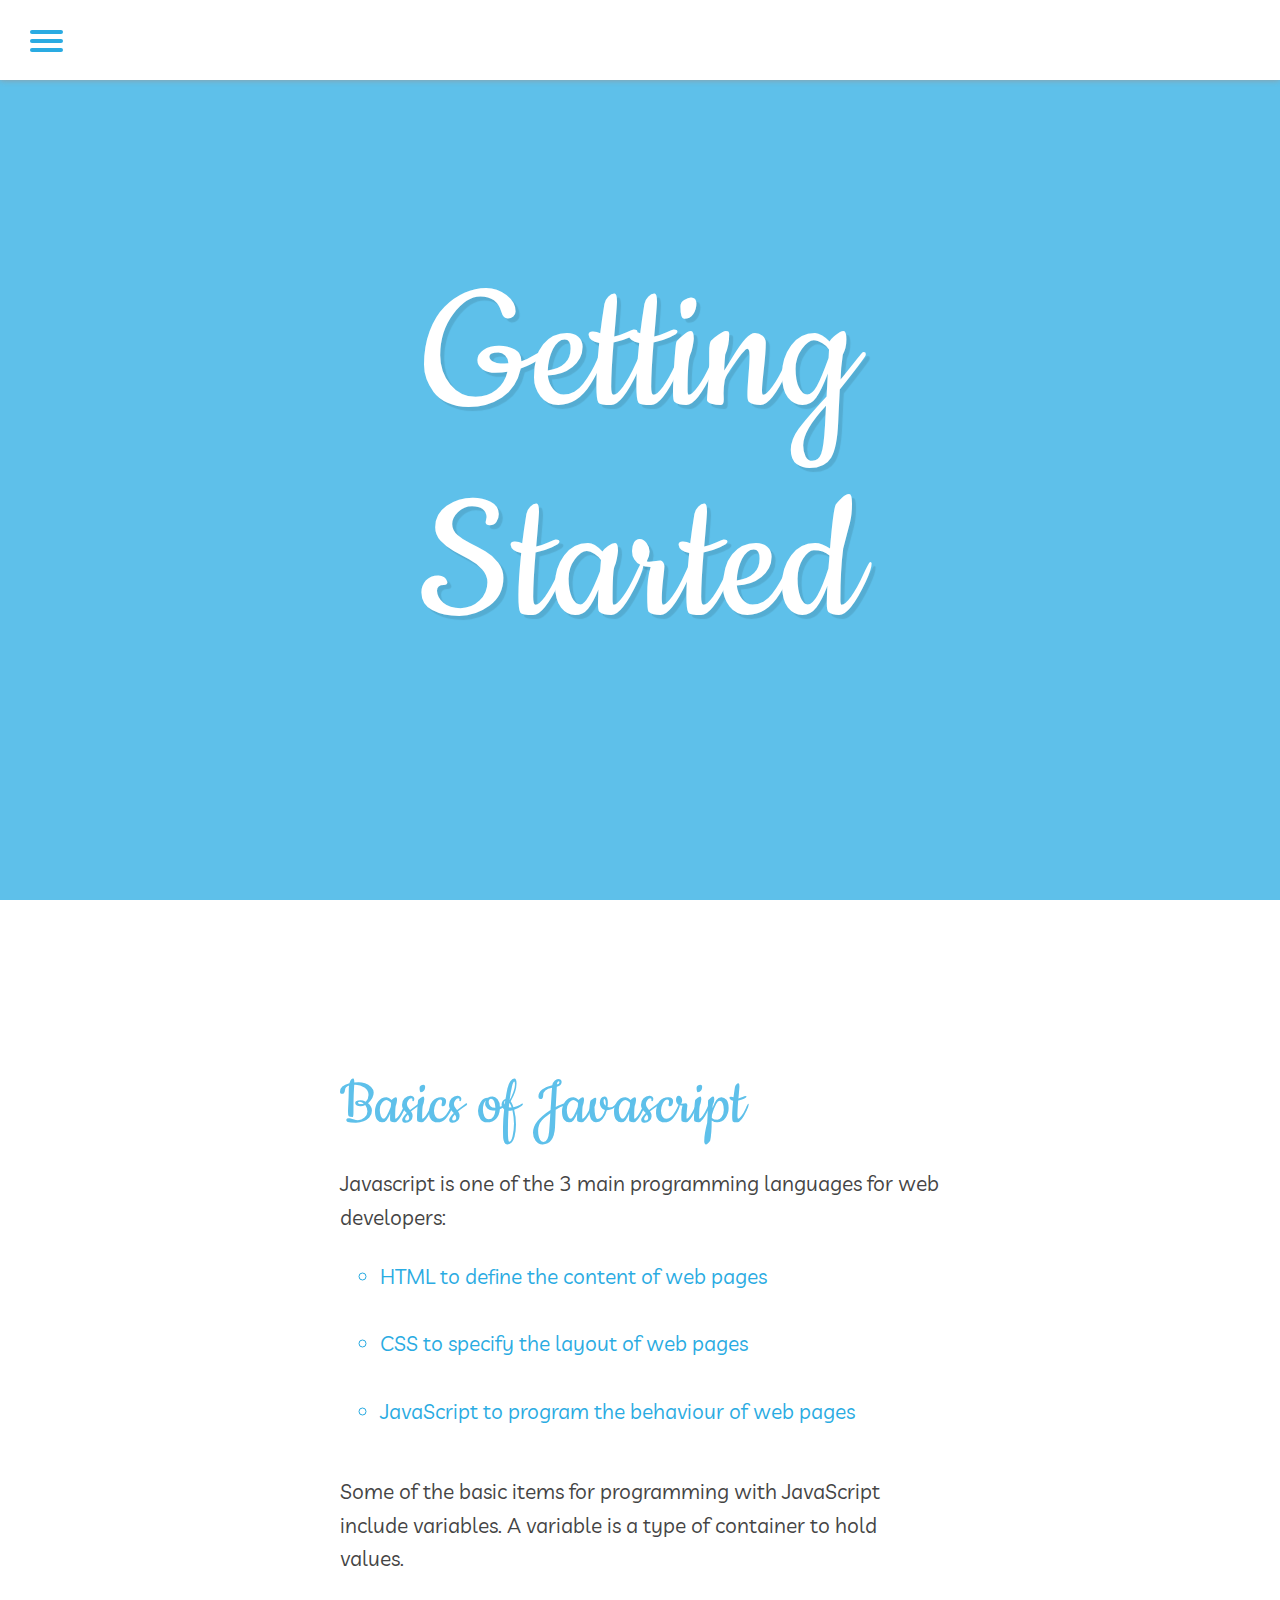
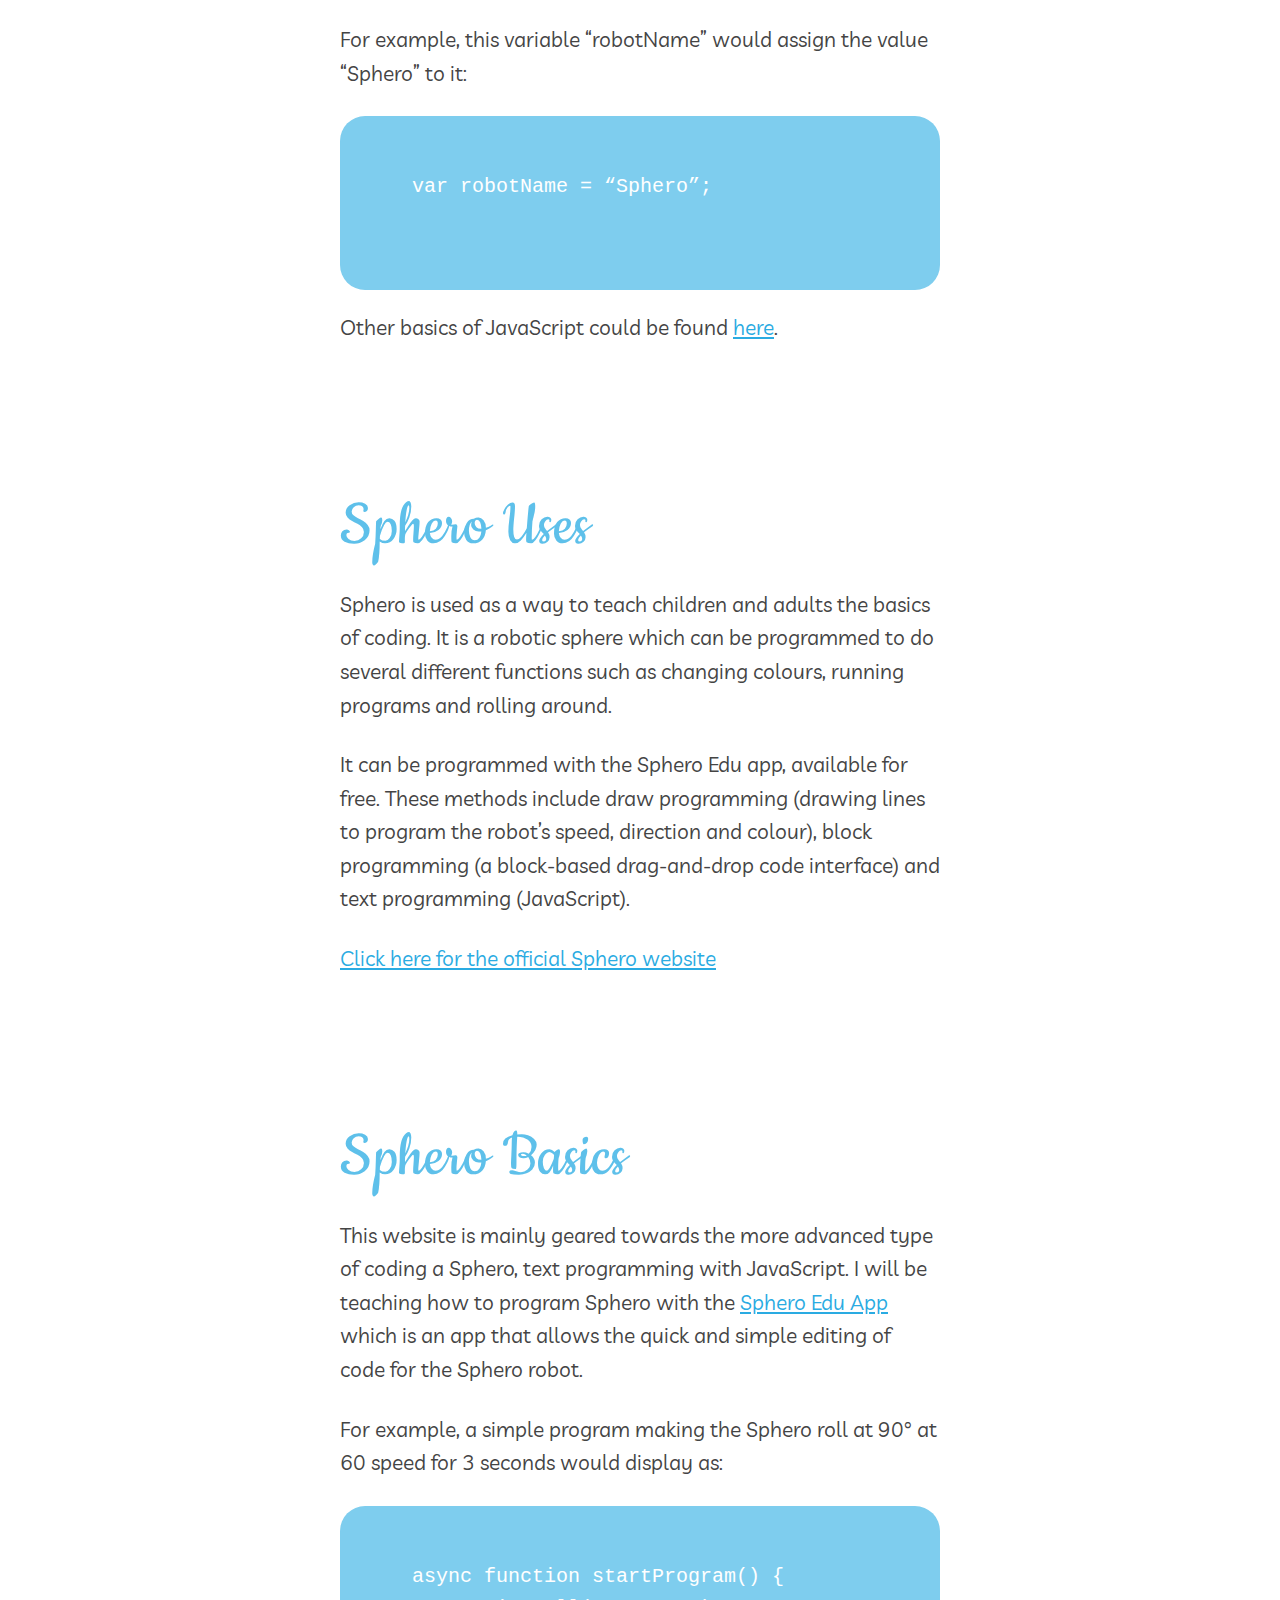
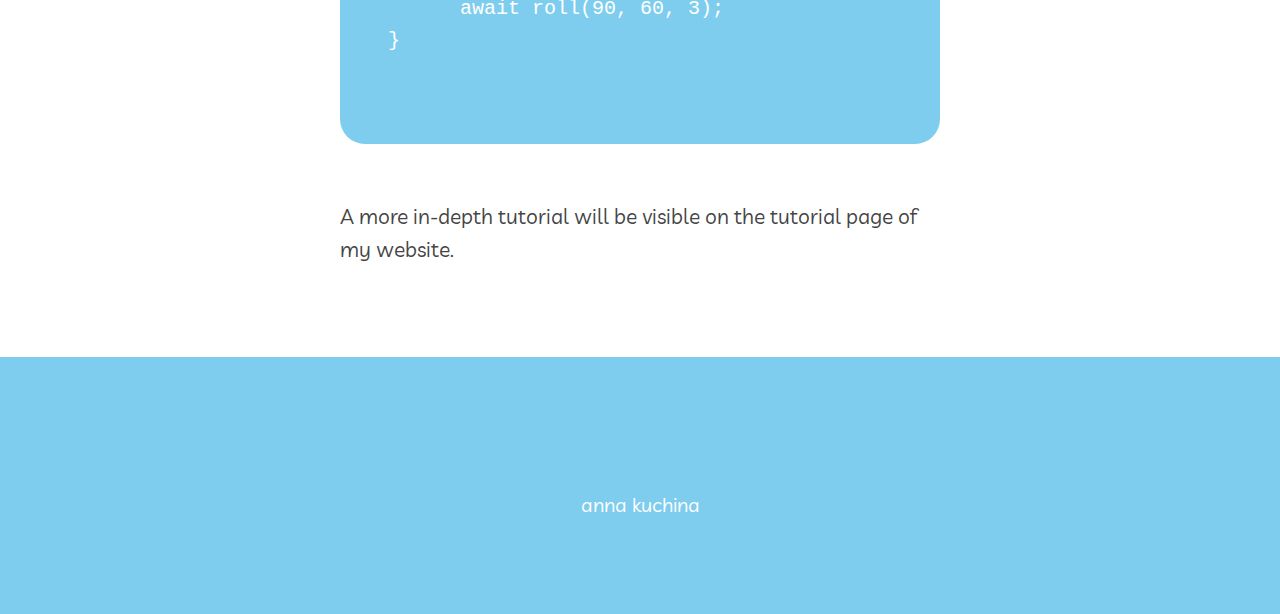
==== commit 1753cebf: "Pushed changes" ====
--- a/pages/gettingstarted.html
+++ b/pages/gettingstarted.html
@@ -155,10 +155,10 @@
   </p>
     </div>
     </div>
-    
+
   <footer>
     
-    <div class="anna"><i class="fas fa-copyright"></i> anna kuchina
+    <div class="anna"><i class="fas fa-copyright"></i><br>anna kuchina
       </div>
     
     </footer>
--- a/main.css
+++ b/main.css
@@ -154,7 +154,7 @@
 
 #menu li {
   padding: 10px 0;
-  font-size: 22px;
+  font-size: 22pt;
 }
 
 /*
@@ -215,13 +215,14 @@
   color: white;
 font-family: 'Cookie', cursive;
   text-shadow: 4px 4px 1px rgba(0,0,0,0.1); 
+  line-height: 1.05;
   }
 
   .subbigheader {
     font-size: 100px;
     text-align: center;
   font-family: 'Cookie', cursive;
-    padding-top: 25vh;
+    padding-top: 28vh;
     color: white;
     text-shadow: 4px 4px 1px rgba(0,0,0,0.1);
     color: white;
@@ -254,7 +255,7 @@
     font-family: 'Cookie', cursive;
       color: #5ec0ea;
       margin-bottom: -16px;
-    padding-top: 15px;
+    padding-top: 100px;
   }
   
   .miniheader {
@@ -288,6 +289,7 @@
   .mainmargin {
         margin-left: 40px;
     margin-right: 40px;
+    padding-top: 50px;
   }
 
  .blogpicture {
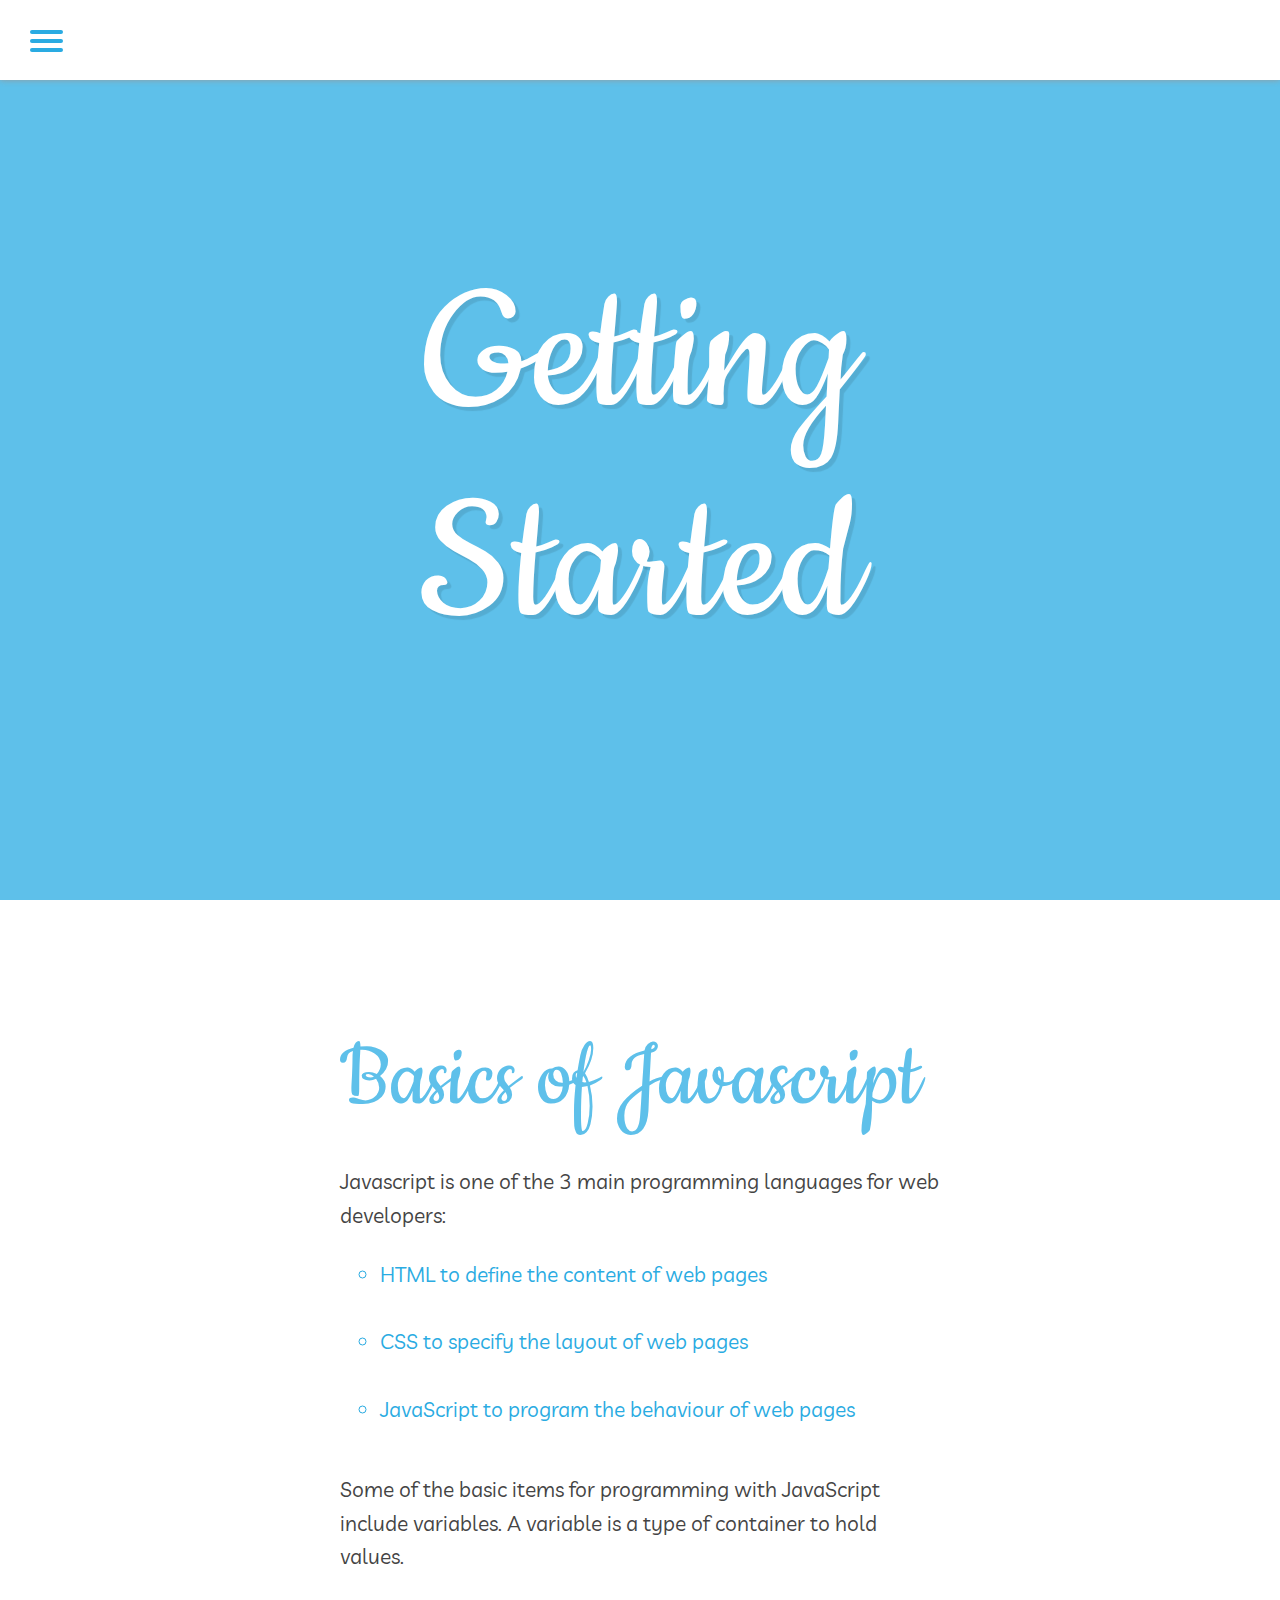
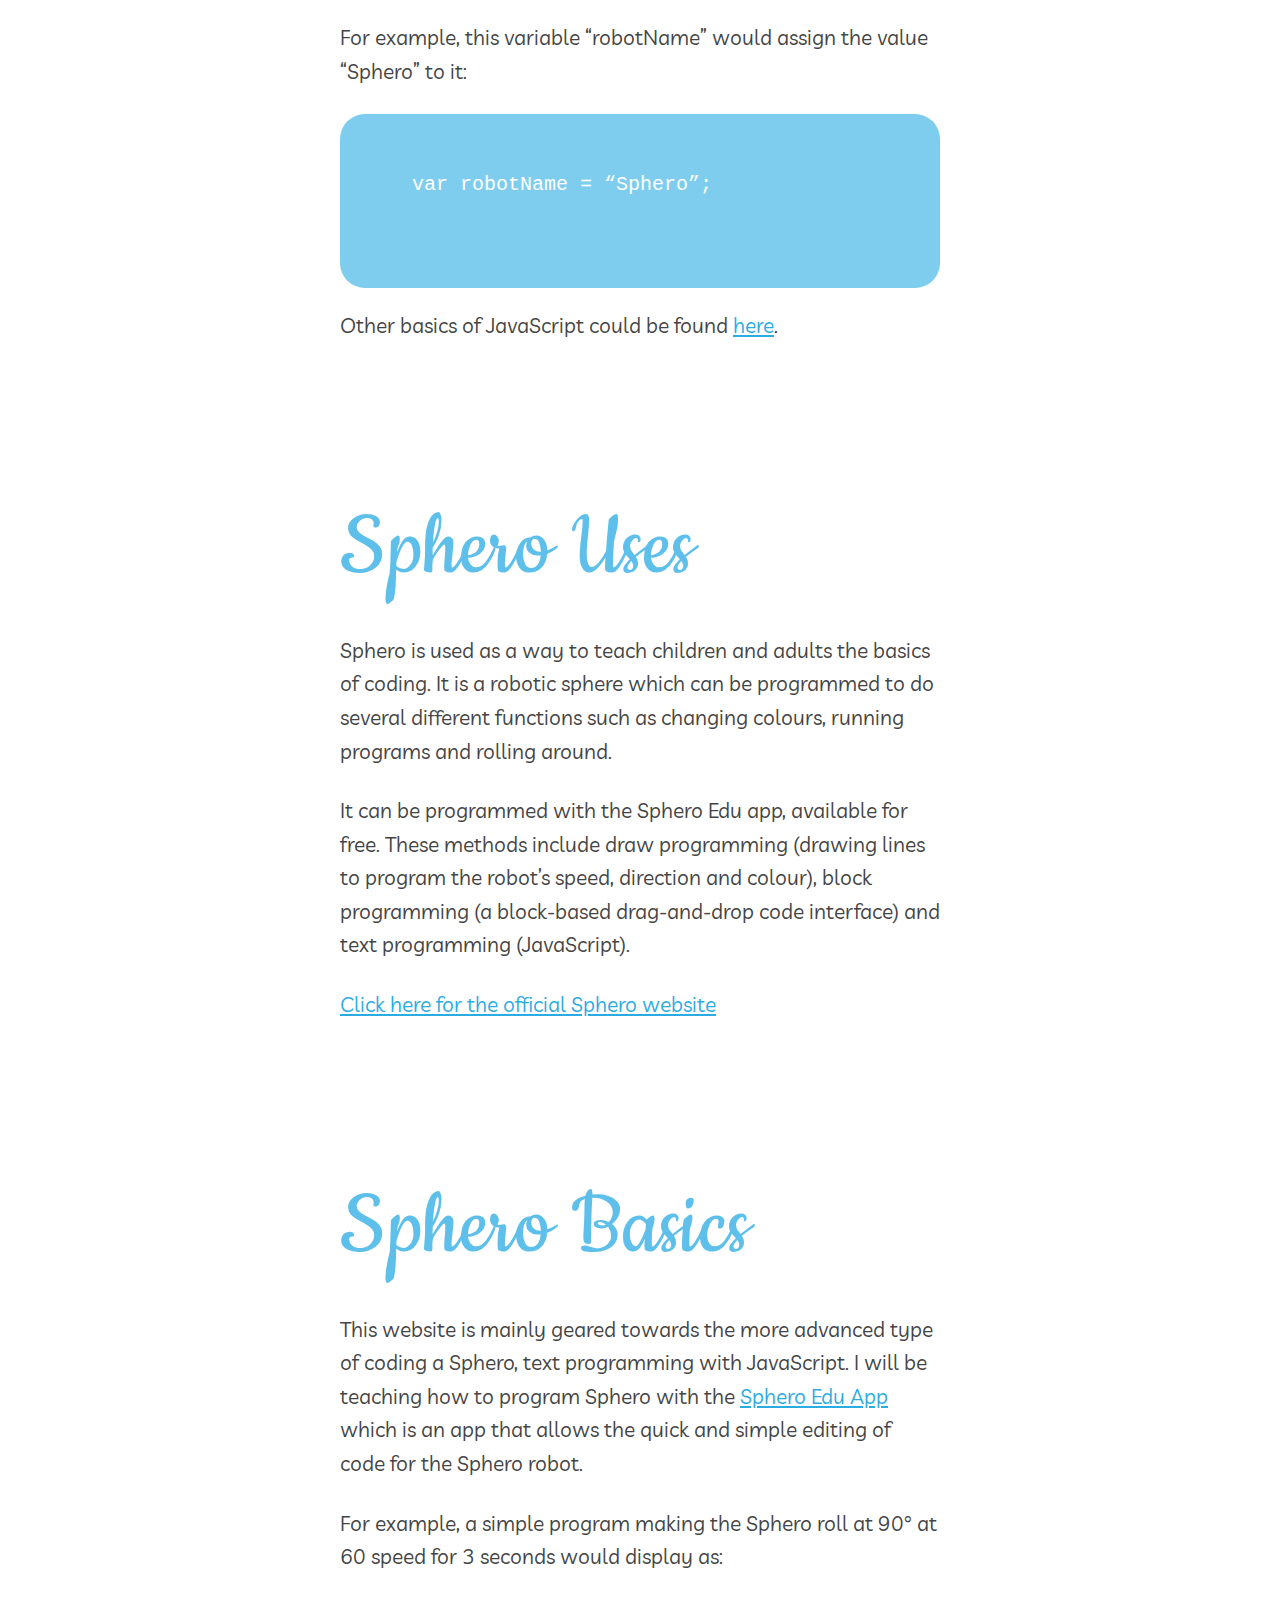
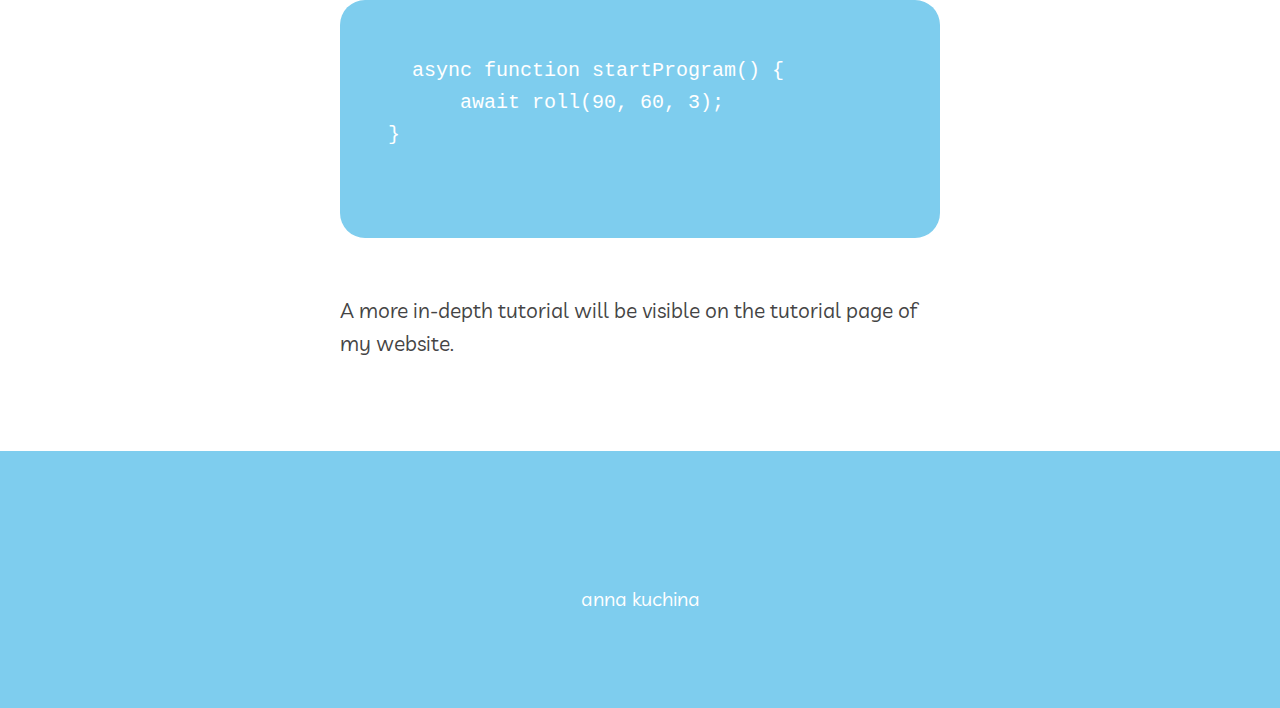
==== commit 6f893120: "fixed video page" ====
--- a/pages/gettingstarted.html
+++ b/pages/gettingstarted.html
@@ -82,7 +82,7 @@
         </div>
 
 
-      <div class="mainmargin" id="gettingstarted">
+      <div class="mainmargin" id="">
         <div class="mainpage">
         <div class="header">Basics of Javascript
   </div>
@@ -112,8 +112,9 @@
       </div>
   
   <p>
-  Other basics of JavaScript could be found <a href=”https://www.w3schools.com/js/js_intro.asp”>here</a>.
+  Other basics of JavaScript could be found <a href="https://www.w3schools.com/js/js_intro.asp">here</a>.
     </p>
+    
         
        <div class="header">Sphero Uses</div>
   <p> Sphero is used as a way to teach children and adults the basics of coding. It is a robotic sphere which can be programmed to do several different functions such as changing colours, running programs and rolling around.
--- a/main.css
+++ b/main.css
@@ -168,6 +168,10 @@
  * END OF MENU THING
  */
 
+.codesection {
+  padding-top: 100px;
+}
+
 
 code {
   font-size: 12px;
@@ -195,6 +199,15 @@
     height: 0;
     padding-bottom: 56.25%;
   margin-top: 40px;
+  margin-bottom: 30px;
+}
+
+.speccontainer {
+   position: relative;
+    width: 100%;
+    height: 0;
+    padding-top: 400px;
+    margin-top: 30vh;
 }
 
 .video {
@@ -208,6 +221,16 @@
 
 /* MAIN THINGS
  */
+
+ .bigvidcontainer {
+  background: rgb(255, 255, 255) no-repeat center center fixed;
+  -webkit-background-size: cover;
+  -moz-background-size: cover;
+  -o-background-size: cover;
+  background-size: cover;
+  height: 70vh;
+
+ }
   .bigheader {
     font-size: 120px;
      text-align: center;
@@ -289,7 +312,7 @@
   .mainmargin {
         margin-left: 40px;
     margin-right: 40px;
-    padding-top: 50px;
+    padding-top: 0px;
   }
 
  .blogpicture {
@@ -349,7 +372,7 @@
   }
   
   .header {
-    font-size: 70px;
+    font-size: 100px;
   }
   
   .headerpage {
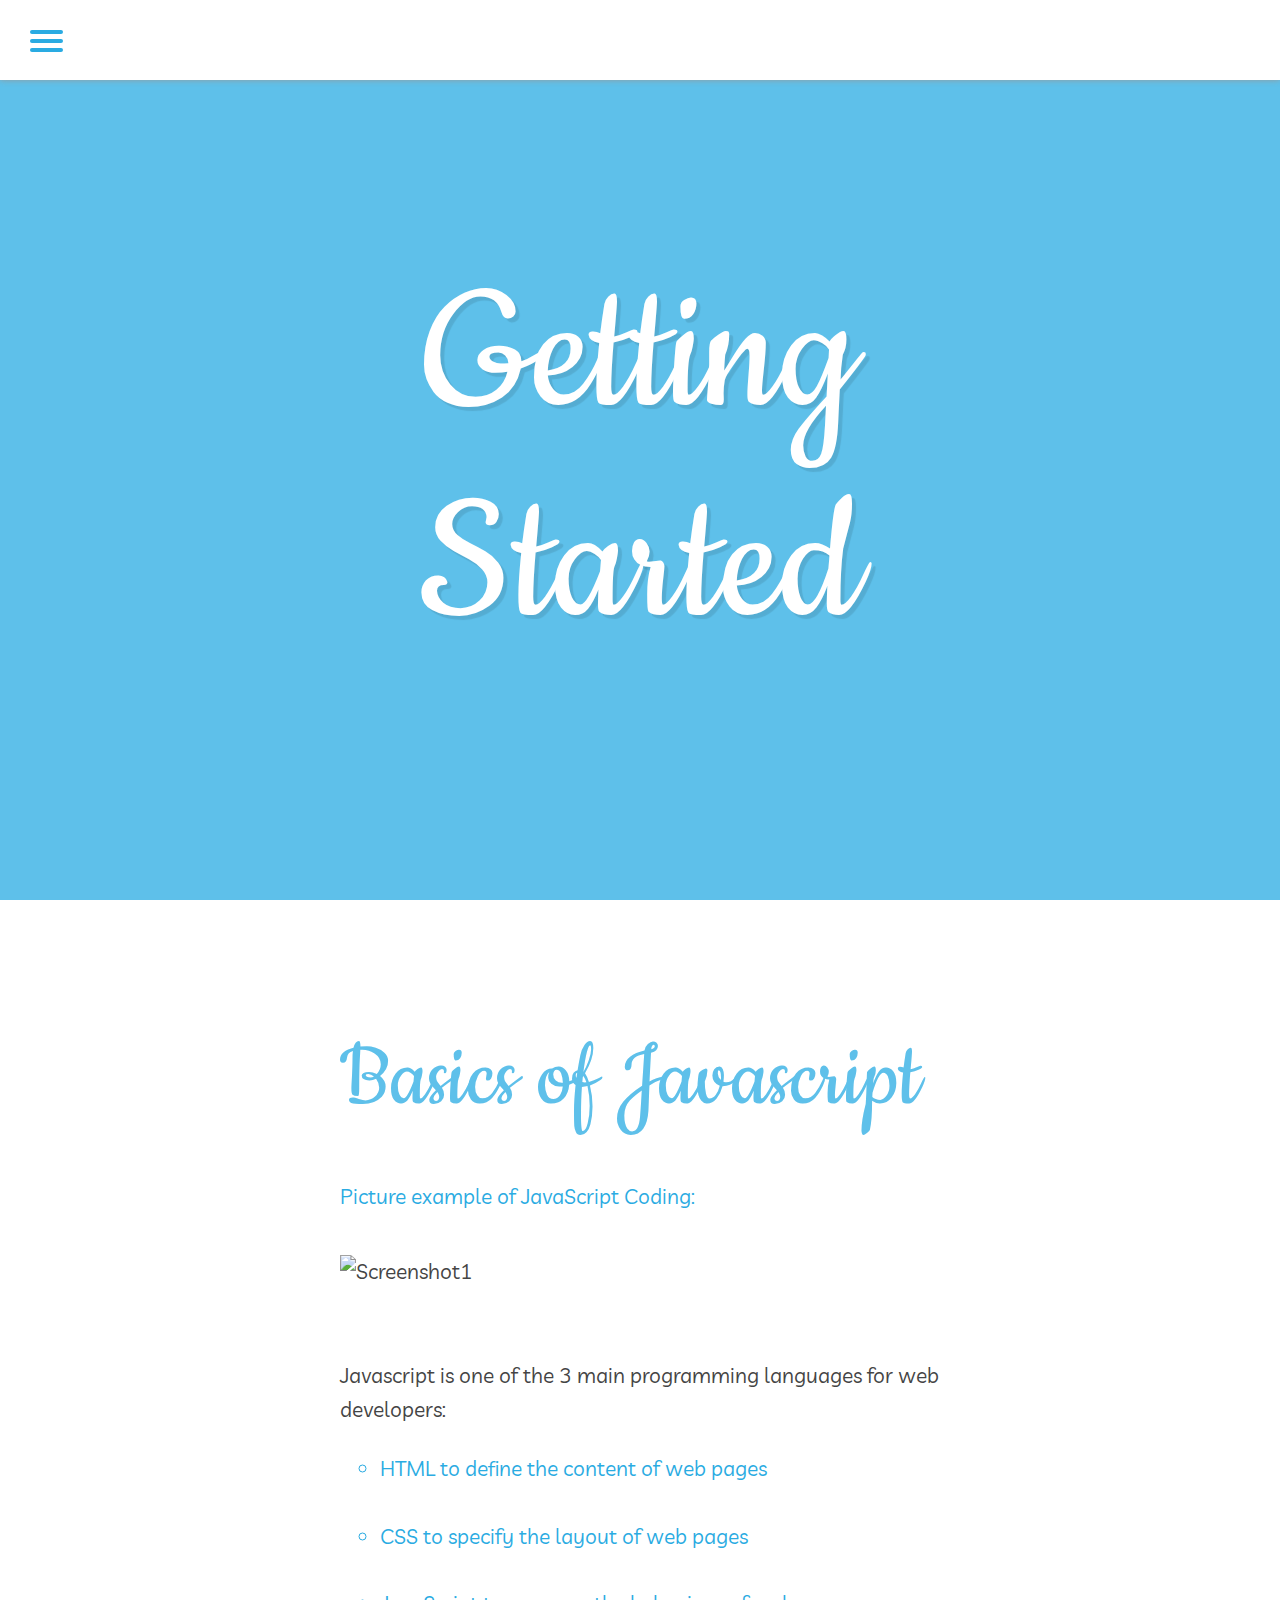
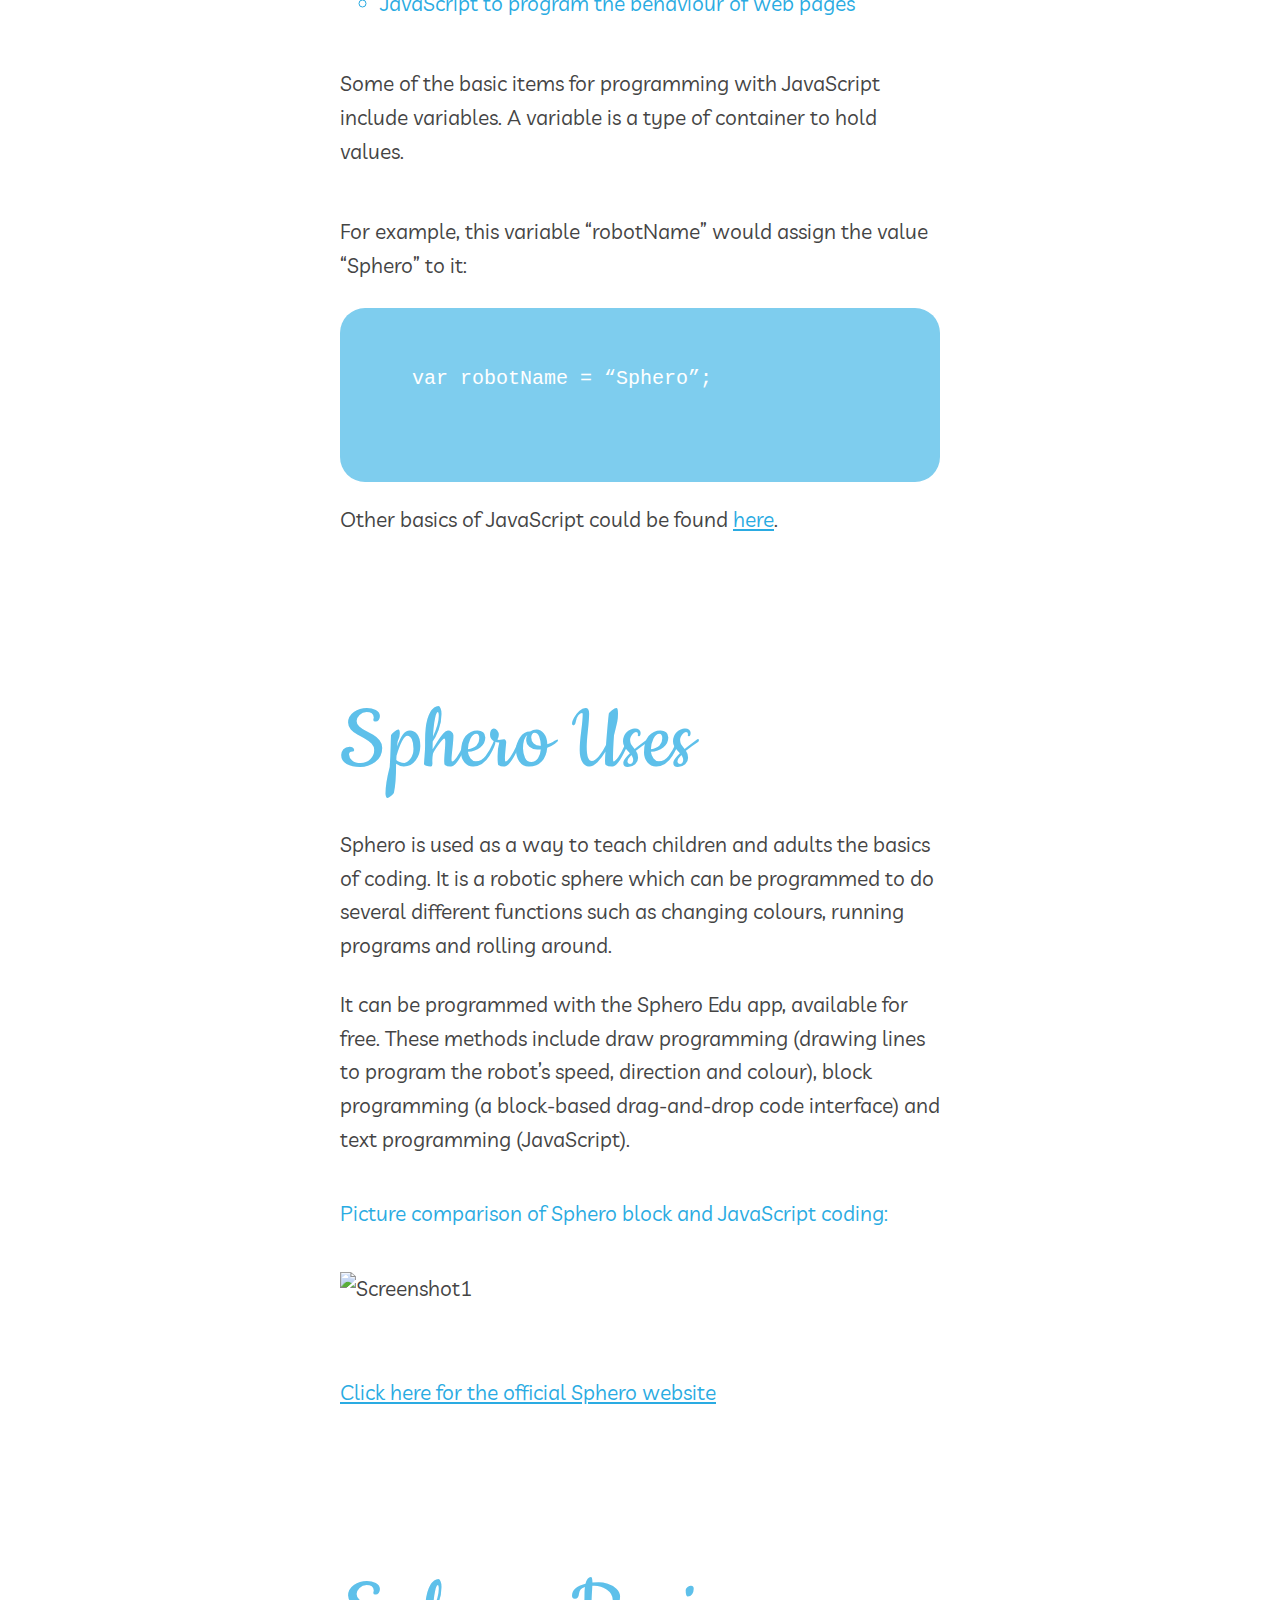
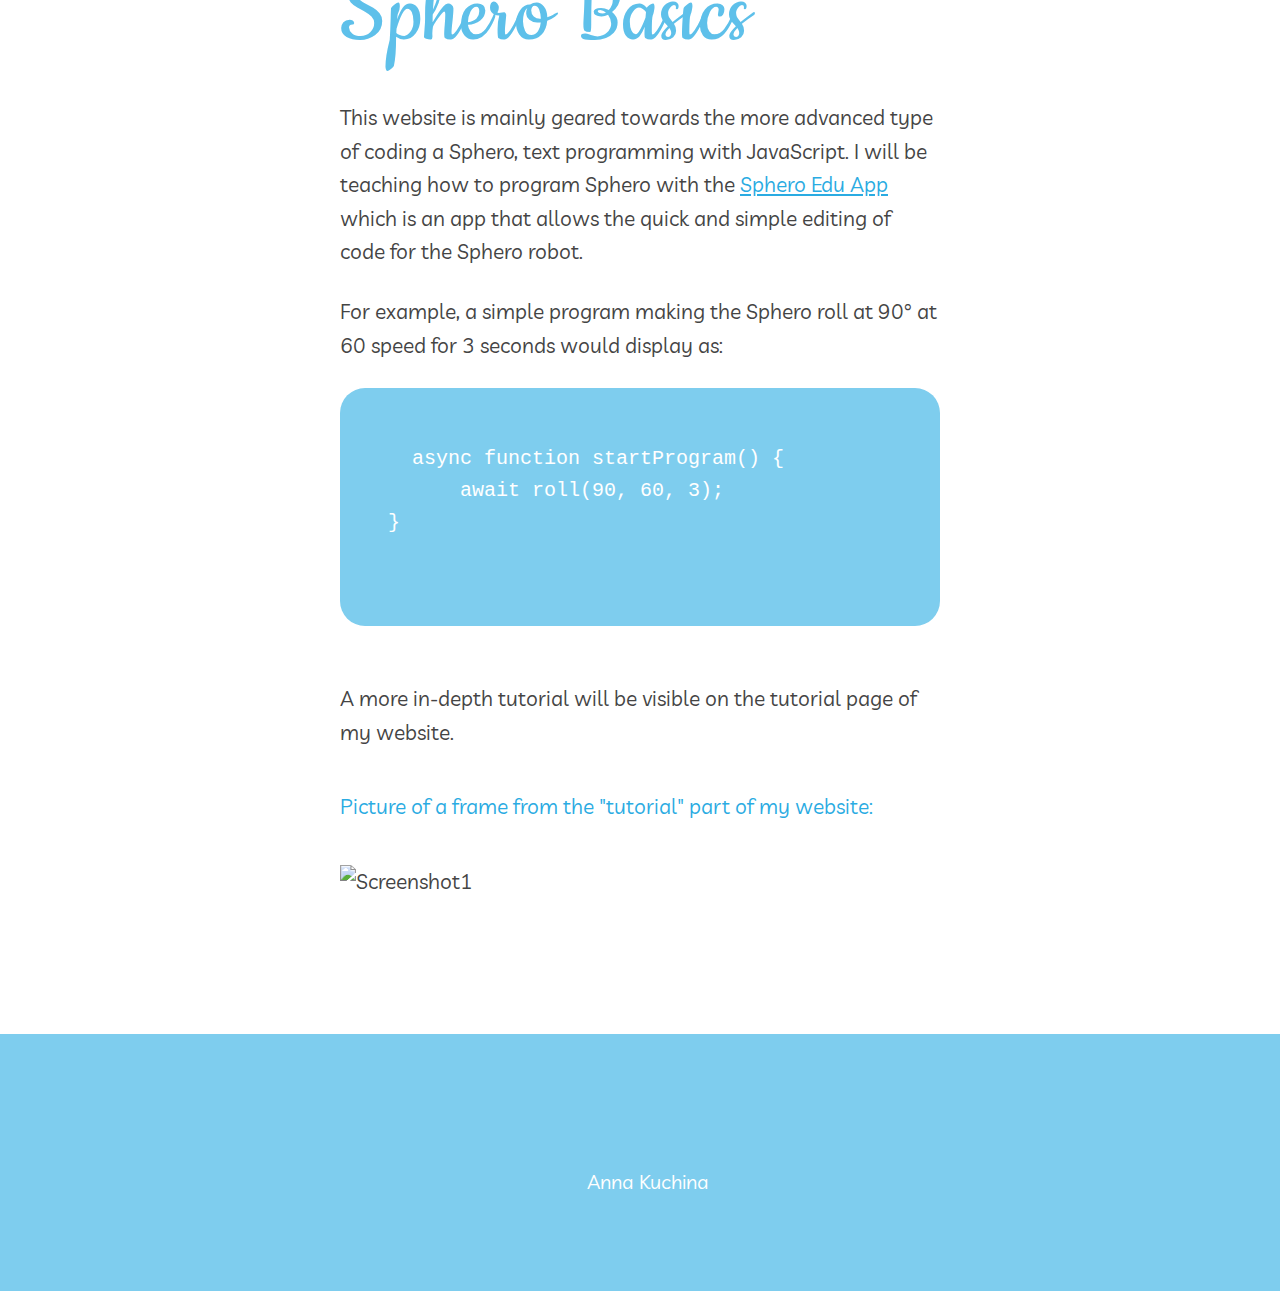
==== commit 3e6e295e: "added &nbsp;&nbsp; to footers" ====
--- a/pages/gettingstarted.html
+++ b/pages/gettingstarted.html
@@ -86,6 +86,11 @@
         <div class="mainpage">
         <div class="header">Basics of Javascript
   </div>
+  <p class="bluetext">Picture example of JavaScript Coding:</p>
+      <div class="blogpicture">
+            <img src="../img/javascript.jpg" style="width:100%;" alt="Screenshot1"> </div>
+      
+    </div>
      <p>   
       Javascript is one of the 3 main programming languages for web developers:
   </p>
@@ -112,7 +117,7 @@
       </div>
   
   <p>
-  Other basics of JavaScript could be found <a href="https://www.w3schools.com/js/js_intro.asp">here</a>.
+  Other basics of JavaScript could be found <a href="https://www.w3schools.com/js/js_intro.asp" target="_blank" >here</a>.
     </p>
     
         
@@ -120,8 +125,14 @@
   <p> Sphero is used as a way to teach children and adults the basics of coding. It is a robotic sphere which can be programmed to do several different functions such as changing colours, running programs and rolling around.
   </p><p>
   It can be programmed with the Sphero Edu app, available for free. These methods include draw programming (drawing lines to program the robot’s speed, direction and colour), block programming (a block-based drag-and-drop code interface) and text programming (JavaScript).</p>
+  
+  <p class="bluetext">Picture comparison of Sphero block and JavaScript coding:</p>
+      <div class="blogpicture">
+            <img src="../img/spherojava.png" style="width:100%;" alt="Screenshot1"> </div>
+       
+  
   <p>
-  <a href="https://www.sphero.com/">Click here for the official Sphero website</a>
+  <a href="https://www.sphero.com/" target="_blank" >Click here for the official Sphero website</a>
         </p>
         
       
@@ -129,10 +140,12 @@
         <div class="header">
           Sphero Basics
         </div>
+
+        
         <div>
           <p>
           This website is mainly geared towards the more advanced type of coding a Sphero, text programming with JavaScript. I will be teaching how to program Sphero with the
-           <a href="https://edu.sphero.com/">Sphero Edu App</a> which is an app that allows the quick and simple editing of code for the Sphero robot.
+           <a href="https://edu.sphero.com/" target="_blank" >Sphero Edu App</a> which is an app that allows the quick and simple editing of code for the Sphero robot.
   </p>
   </div>
         <p>For example, a simple program making the Sphero roll at 90° at 60 speed for 3 seconds would display as:</p>
@@ -154,15 +167,29 @@
   <p>
   A more in-depth tutorial will be visible on the tutorial page of my website.
   </p>
-    </div>
+
+  <p class="bluetext">Picture of a frame from the "tutorial" part of my website:</p>
+  <div class="blogpicture">
+        <img src="../img/spherovidpic.png" style="width:100%;" alt="Screenshot1"> </div>
+
     </div>
 
-  <footer>
-    
-    <div class="anna"><i class="fas fa-copyright"></i><br>anna kuchina
-      </div>
-    
-    </footer>
+
+    <footer>
+        <div class='fafa fafas gridpiece fafas1'>
+            <a href="https://github.com/annakuchina" target="_blank" class="project project-tile" id="bibliography-link">
+            <i class="lilfab fab fa-github icon"></i>
+          </a>
+          </div><br>
+          <a href="mailto:annakkuchina@gmail.com" target="_blank" class="project project-tile" id="bibliography-link">
+            <i class="lilfab icon fas fa-envelope"></i>
+          </a>
+      
+        <div class="anna">
+            <i class="fas fa-copyright copysymbol"></i>&nbsp;&nbsp; Anna Kuchina
+           </div>
+      
+      </footer>
     </hero>
     
     </body>
--- a/main.css
+++ b/main.css
@@ -293,7 +293,7 @@
     font-size: 40px;
     font-family: 'Cookie', cursive;
     color: #5ec0ea;
-    padding-top: 15px;
+    padding-top: 75px;
     margin-bottom: -7px;
   }
   
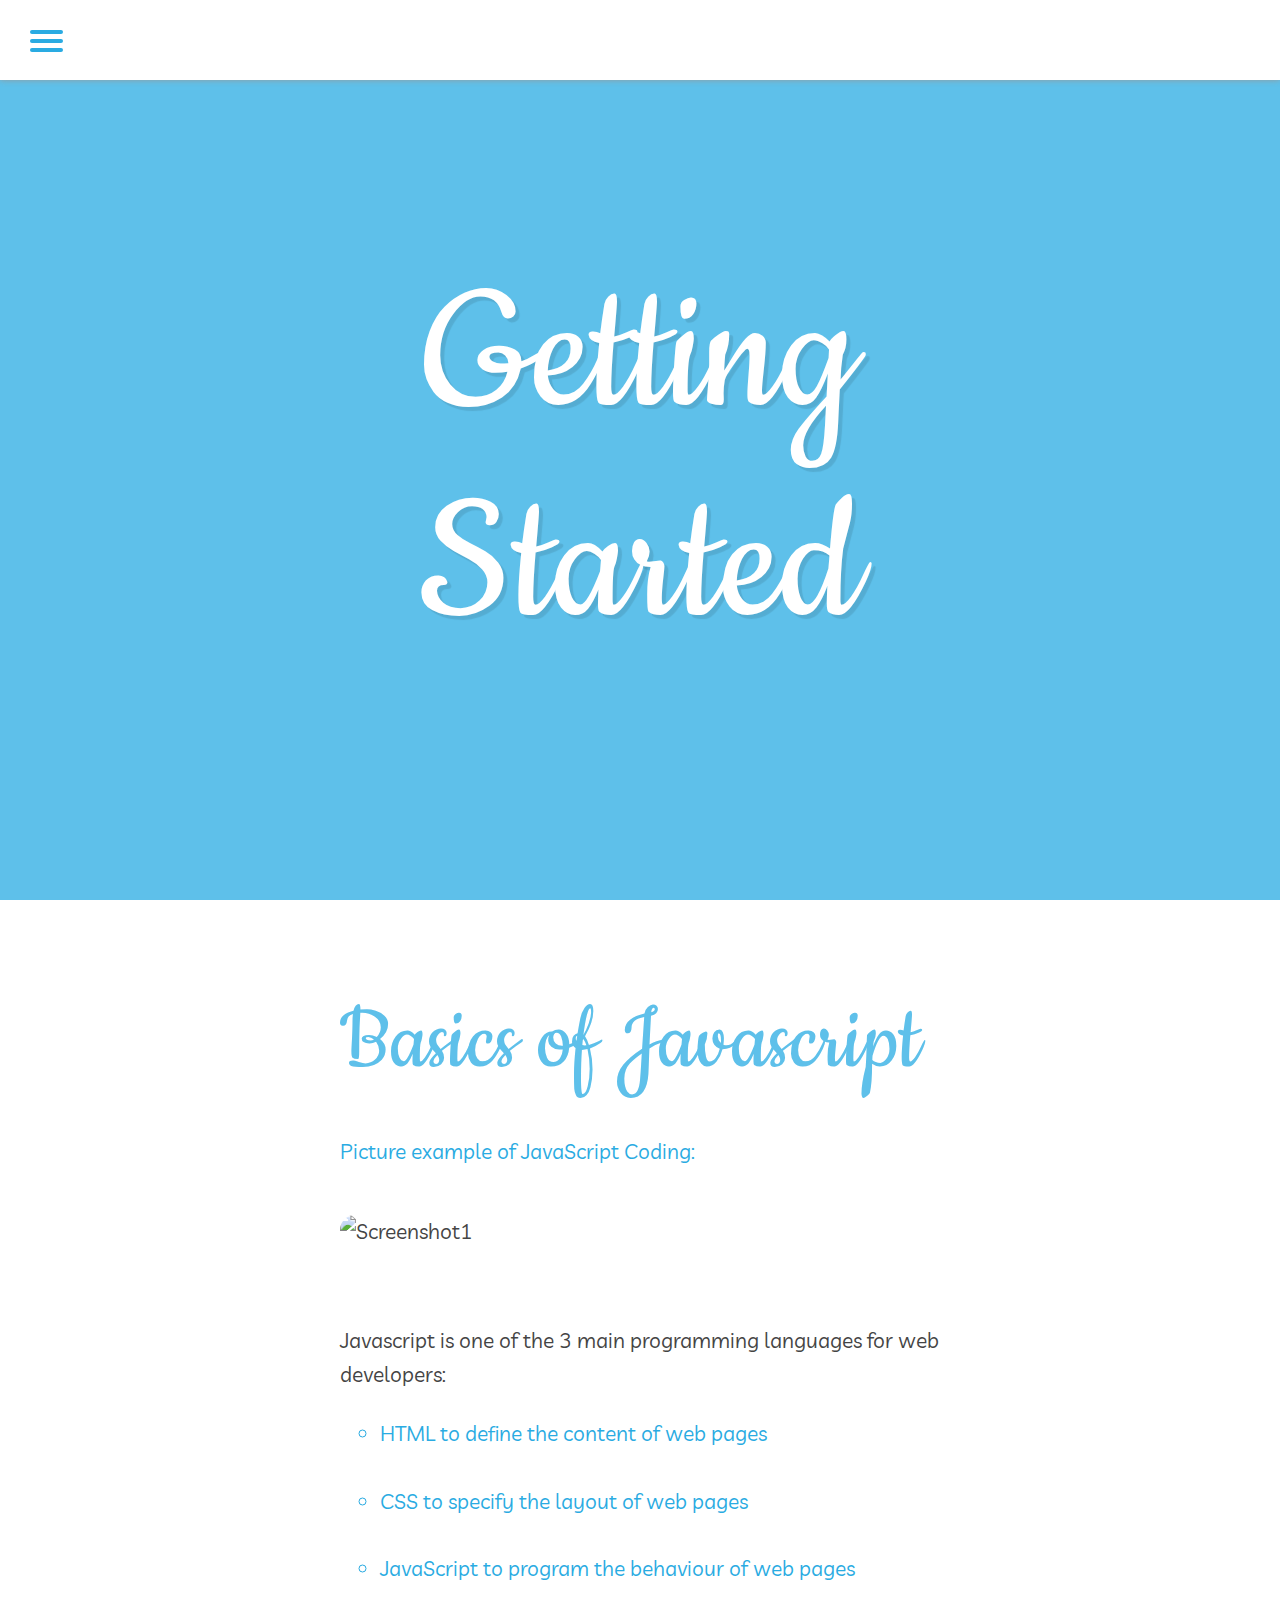
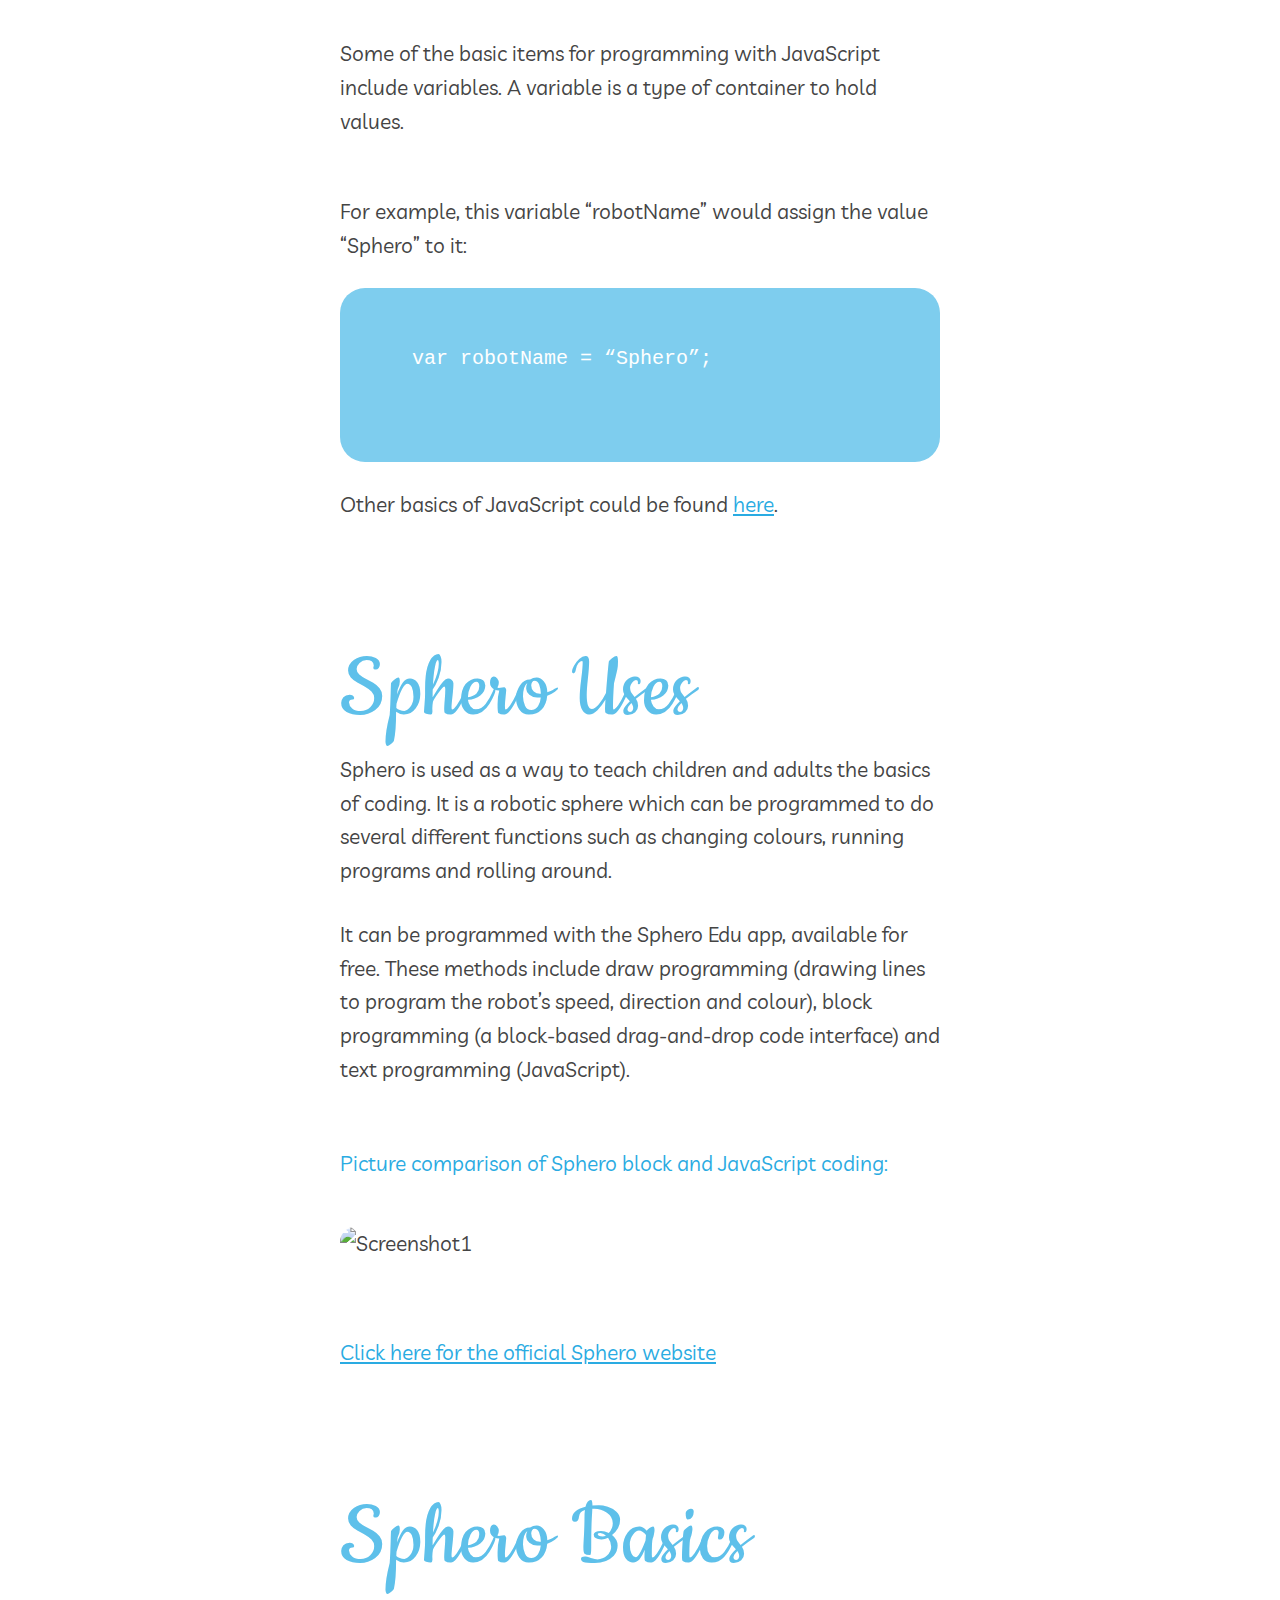
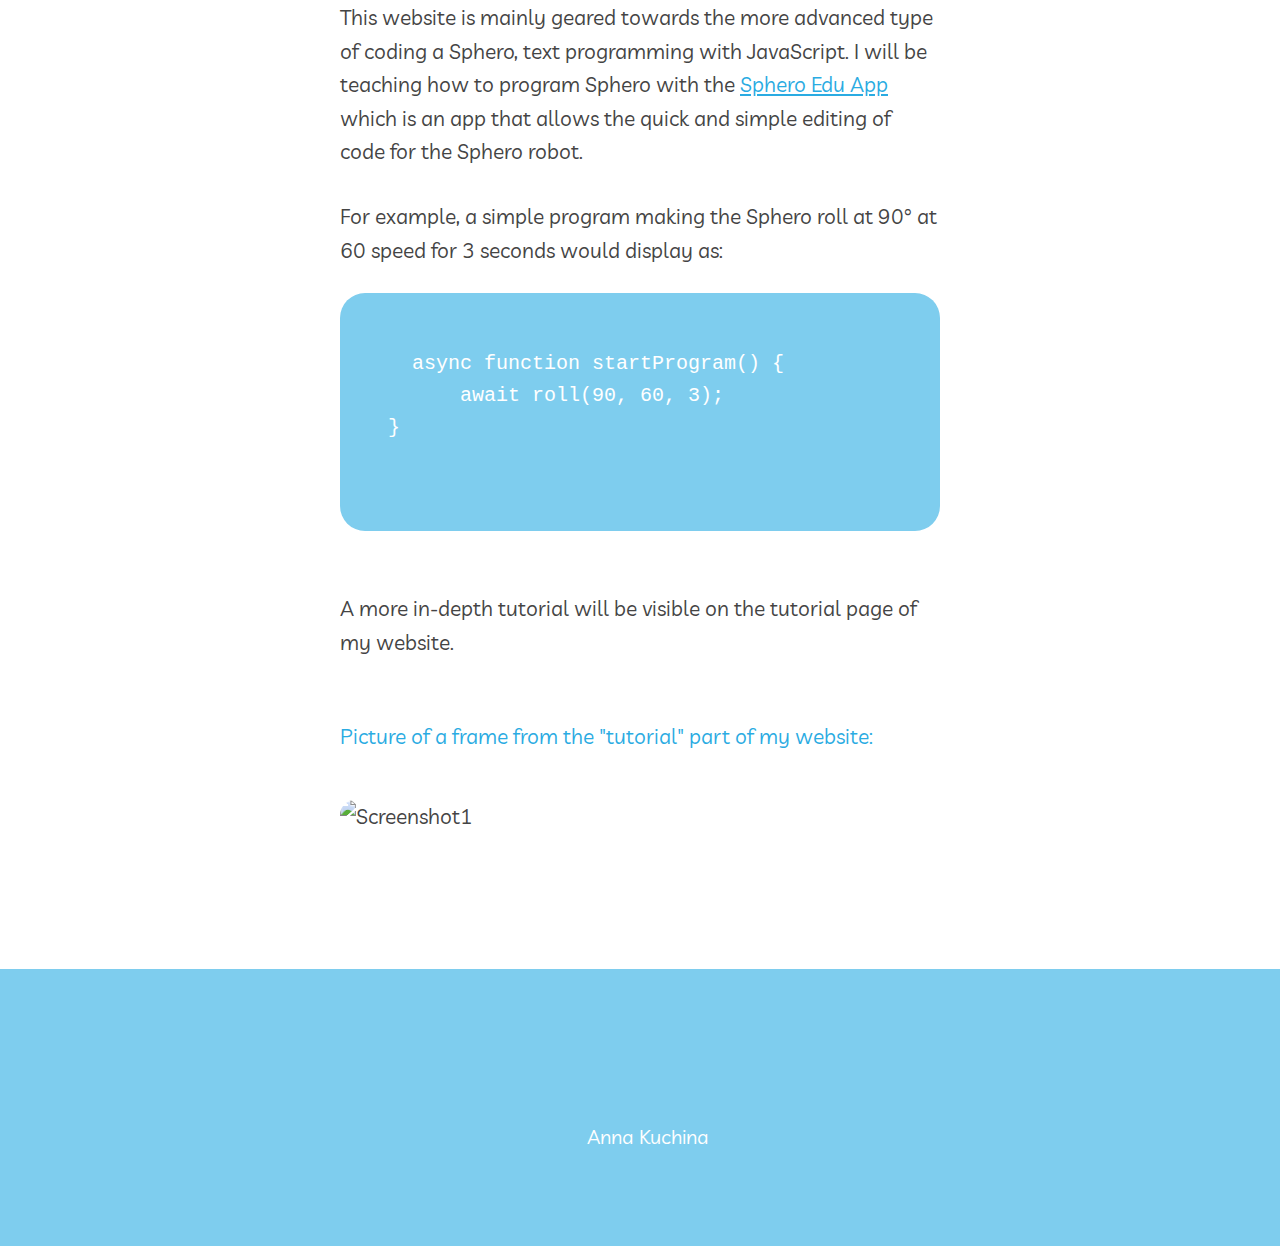
==== commit 227dc17b: "header changes" ====
--- a/pages/gettingstarted.html
+++ b/pages/gettingstarted.html
@@ -74,7 +74,7 @@
       
       <div class="subpagebox">
           <div class="subbigheader">
-            <div class="aitext">
+            <div class="aitext twowordtext">
            Getting <br>
               Started
               </div>
--- a/main.css
+++ b/main.css
@@ -10,6 +10,7 @@
 
 p {
   padding-bottom: 5px;
+  padding-top: 5px;
 }
 
 a {
@@ -245,7 +246,7 @@
     font-size: 100px;
     text-align: center;
   font-family: 'Cookie', cursive;
-    padding-top: 28vh;
+    padding-top: 32vh;
     color: white;
     text-shadow: 4px 4px 1px rgba(0,0,0,0.1);
     color: white;
@@ -253,6 +254,9 @@
   }
 
   /* MAIN BLOCKS */
+
+
+
   .codebox {
     background: url("https://c1.staticflickr.com/65535/48710186606_efa2295e57_k.jpg") no-repeat center center fixed; 
     -webkit-background-size: cover;
@@ -274,11 +278,12 @@
   }
 
   .header {
-    font-size: 50px;
     font-family: 'Cookie', cursive;
       color: #5ec0ea;
       margin-bottom: -16px;
-    padding-top: 100px;
+    padding-top: 90px;
+    font-size: calc(70px + 2vw);
+    line-height: 1.05;
   }
   
   .miniheader {
@@ -290,11 +295,12 @@
   }
   
   .javaminiheader {
-    font-size: 40px;
     font-family: 'Cookie', cursive;
     color: #5ec0ea;
     padding-top: 75px;
     margin-bottom: -7px;
+    line-height: 1.05;
+    font-size: calc(70px + 2vw);
   }
   
   .headerpage {
@@ -305,7 +311,6 @@
   }
   
   .statement {
-    margin-top: 50px;
     margin-bottom: 50px;
   }
   
@@ -319,11 +324,16 @@
     object-fit: contain;
     padding-top: 15px;
     padding-bottom: 50px;
-  }
-
+    border-radius: 15px;
+  }
+
+  img {
+    border-radius: 15px;
+  }
 .bluetext {
   color: #2aabe2;
-  padding-top: 15px;
+  padding-top: 35px;
+  padding-bottom: 10px;
 }
 
 
@@ -347,10 +357,6 @@
     font-size: 120px;
   }
 
-  .mainmargin {
-    margin-left: 130px;
-    margin-right: 130px;
-}
   
   code {
     font-size: 20px;
@@ -378,6 +384,10 @@
   .headerpage {
     font-size: 90px;
   }
+
+  .twowordtext {
+    margin-top: -4vh;
+  }
   
 
   .bigheader {
@@ -407,6 +417,17 @@
 
 .anna {
   color: white;
+  padding-top: 20px;
+}
+
+
+.lilfab {
+  color: white;
+  font-size: 100px;
+}
+
+.annatext {
+  font-size: 10px;
 }
 
 footer {
